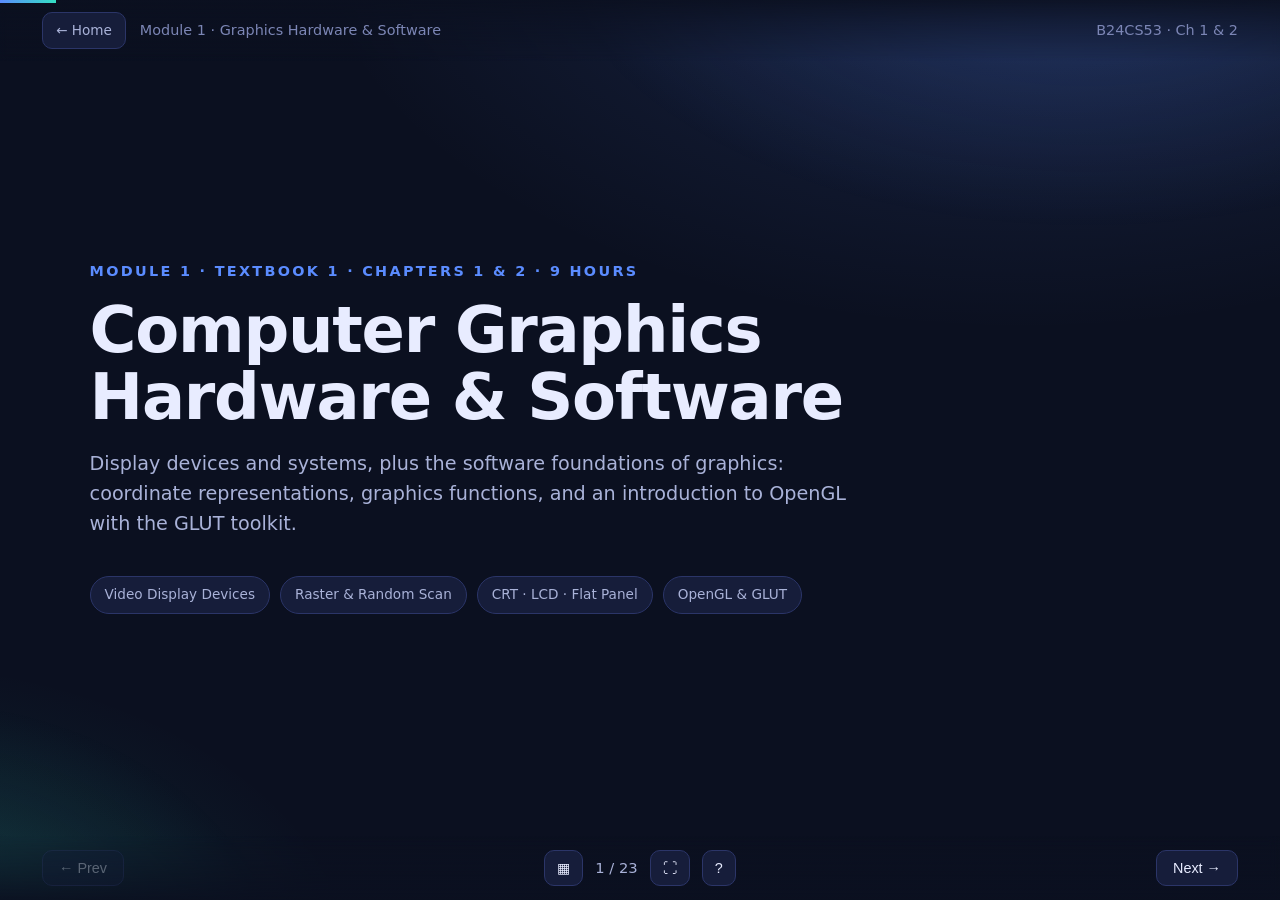
==== modules/module1.html @ 4f669a62 "B24CS53 Computer Graphics interactive slide deck (5 modules, demos, sources)" ====
<!DOCTYPE html>
<html lang="en">
<head>
  <meta charset="UTF-8" />
  <meta name="viewport" content="width=device-width, initial-scale=1.0" />
  <title>Module 1 · Graphics Hardware &amp; Software · B24CS53</title>
  <link rel="stylesheet" href="../css/style.css" />
</head>
<body>
  <div class="progress"></div>

  <div class="topbar">
    <div class="tb-left">
      <a class="home-link" href="../index.html">← Home</a>
      <span class="deck-name">Module 1 · Graphics Hardware &amp; Software</span>
    </div>
    <div class="tb-right">
      <span class="deck-name">B24CS53 · Ch 1 &amp; 2</span>
    </div>
  </div>

  <div class="deck" style="--deck-accent: var(--mod1)">

    <!-- 1: Title -->
    <section class="slide title-slide active" data-title="Title">
      <span class="kicker">Module 1 · Textbook 1 · Chapters 1 &amp; 2 · 9 Hours</span>
      <h1>Computer Graphics<br />Hardware &amp; Software</h1>
      <p class="lead">Display devices and systems, plus the software foundations of
        graphics: coordinate representations, graphics functions, and an introduction to
        OpenGL with the GLUT toolkit.</p>
      <div class="tags">
        <span class="tag">Video Display Devices</span>
        <span class="tag">Raster &amp; Random Scan</span>
        <span class="tag">CRT · LCD · Flat Panel</span>
        <span class="tag">OpenGL &amp; GLUT</span>
      </div>
    </section>

    <!-- 2: Roadmap -->
    <section class="slide" data-title="Module Roadmap">
      <h2>Module <span class="accent">Roadmap</span></h2>
      <p class="subhead">Two halves: the hardware that shows pixels, and the software that commands them</p>
      <div class="two-col">
        <div class="card">
          <h3>Part A · Graphics Hardware</h3>
          <ul>
            <li>Video display devices</li>
            <li>Raster scan systems</li>
            <li>Random scan (vector) displays</li>
            <li>Colour CRT monitors</li>
            <li>Flat panel displays and LCDs</li>
            <li>Graphics workstations and viewing systems</li>
          </ul>
        </div>
        <div class="card">
          <h3>Part B · Graphics Software</h3>
          <ul>
            <li>Coordinate representations</li>
            <li>Graphics functions</li>
            <li>Introduction to OpenGL</li>
            <li>Related libraries and GLUT</li>
            <li>A complete OpenGL program</li>
            <li>Error handling in OpenGL</li>
          </ul>
        </div>
      </div>
    </section>

    <!-- 3: What is CG -->
    <section class="slide" data-title="What is Computer Graphics?">
      <h2>What is <span class="accent">Computer Graphics?</span></h2>
      <p class="subhead">Creating, storing and manipulating pictures with a computer</p>
      <p>A picture on screen is a grid of tiny coloured squares called
        <b>pixels</b> (picture elements). The colour of every pixel is held in memory
        called the <b>frame buffer</b>, and the display hardware reads this memory many
        times per second to keep the image visible.</p>
      <div class="tiles">
        <div class="tile"><div class="ic">🎮</div><div class="tx"><h4>Interactive</h4><p>Games, VR and CAD, where the user changes the image in real time.</p></div></div>
        <div class="tile"><div class="ic">🎬</div><div class="tx"><h4>Passive</h4><p>Rendered films and pre-computed animation that the user only views.</p></div></div>
        <div class="tile"><div class="ic">🩻</div><div class="tx"><h4>Visualization</h4><p>Medical imaging, scientific and data visualization.</p></div></div>
        <div class="tile"><div class="ic">📐</div><div class="tx"><h4>Design</h4><p>CAD and CAM for engineering and architecture.</p></div></div>
      </div>
      <div class="figure">
        <svg viewBox="0 0 520 90" width="520" role="img" aria-label="Pixel grid forming an image">
          <g>
            <text x="0" y="16" class="s-dim" font-size="12">A picture is a grid of pixels:</text>
          </g>
          <g transform="translate(0,26)">
            <!-- pixel grid -->
            <g>
              <rect x="0" y="0" width="180" height="54" fill="none" class="s-border" stroke-width="1"/>
              <!-- draw some on pixels forming a diagonal -->
              <rect x="0"  y="36" width="18" height="18" class="s-fill-accent"/>
              <rect x="18" y="36" width="18" height="18" class="s-fill-accent"/>
              <rect x="36" y="18" width="18" height="18" class="s-fill-accent"/>
              <rect x="54" y="18" width="18" height="18" class="s-fill-accent"/>
              <rect x="72" y="0"  width="18" height="18" class="s-fill-accent"/>
              <rect x="90" y="0"  width="18" height="18" class="s-fill-accent"/>
            </g>
          </g>
          <text x="230" y="55" class="s-dim" font-size="13">Zoom out and the pixels blend into a smooth image.</text>
        </svg>
        <div class="cap">Resolution is the number of pixels; more pixels means a sharper picture.</div>
      </div>
    </section>

    <!-- 4: Video display devices -->
    <section class="slide" data-title="Video Display Devices">
      <h2>Video Display <span class="accent">Devices</span></h2>
      <p class="subhead">The monitor is the primary output device of a graphics system</p>
      <p>Most traditional monitors use the <b>Cathode Ray Tube (CRT)</b> design, while
        modern displays use flat panel technologies. In all of them the picture must be
        <b>refreshed</b> repeatedly because the glowing phosphor or the pixel state fades.</p>
      <div class="stats">
        <div class="stat"><div class="big">60 Hz+</div><div class="lab">Typical refresh rate to avoid flicker</div></div>
        <div class="stat"><div class="big">Persistence</div><div class="lab">How long phosphor keeps glowing</div></div>
        <div class="stat"><div class="big">Resolution</div><div class="lab">Number of addressable pixels</div></div>
        <div class="stat"><div class="big">Aspect ratio</div><div class="lab">Horizontal to vertical pixel ratio</div></div>
      </div>
      <div class="callout"><span class="lbl">Refresh rate</span>
        The number of times per second the whole picture is redrawn. If it is too low the
        image appears to flicker, so 60 Hz or higher is used.</div>
    </section>

    <!-- 5: CRT working -->
    <section class="slide" data-title="CRT Working">
      <h2>The <span class="accent">Cathode Ray Tube (CRT)</span></h2>
      <p class="subhead">A beam of electrons draws light on a phosphor coated screen</p>
      <div class="figure">
        <svg viewBox="0 0 640 200" width="640" role="img" aria-label="CRT internal structure">
          <!-- tube body -->
          <path d="M20 90 L20 110 L120 130 L120 70 Z" class="s-surface s-border" stroke-width="1.5"/>
          <rect x="118" y="55" width="360" height="90" rx="6" class="s-surface s-border" stroke-width="1.5"/>
          <!-- screen -->
          <path d="M478 45 Q520 100 478 155 L500 155 Q540 100 500 45 Z" class="s-fill-accent" opacity="0.85"/>
          <!-- electron gun -->
          <circle cx="55" cy="100" r="10" class="s-fill-accent"/>
          <text x="30" y="150" class="s-dim" font-size="12">Electron gun</text>
          <!-- deflection plates -->
          <rect x="180" y="60" width="40" height="8" class="s-fill-accent" opacity="0.6"/>
          <rect x="180" y="132" width="40" height="8" class="s-fill-accent" opacity="0.6"/>
          <text x="165" y="180" class="s-dim" font-size="12">Deflection</text>
          <!-- beam -->
          <line x1="65" y1="100" x2="480" y2="100" class="s-stroke-accent" stroke-width="2" stroke-dasharray="5 4"/>
          <text x="360" y="90" class="s-dim" font-size="12">Electron beam</text>
          <text x="505" y="185" class="s-dim" font-size="12">Phosphor screen glows</text>
        </svg>
        <div class="cap">Heated cathode emits electrons, which are focused, deflected and strike the phosphor.</div>
      </div>
      <div class="steps">
        <div class="step"><div class="sn">1</div><div class="sc">A <b>heated cathode</b> (the electron gun) emits a stream of electrons.</div></div>
        <div class="step"><div class="sn">2</div><div class="sc"><b>Focusing</b> systems squeeze the beam into a tiny spot.</div></div>
        <div class="step"><div class="sn">3</div><div class="sc"><b>Deflection</b> (magnetic or electric) aims the beam at any screen position.</div></div>
        <div class="step"><div class="sn">4</div><div class="sc">The beam hits the <b>phosphor</b>, which glows. The <b>control grid</b> voltage sets the brightness.</div></div>
      </div>
      <div class="figure">
        <span class="src-badge">Reference image</span>
        <img class="src-img" src="../images/crt-diagram.svg" alt="Labelled diagram of a cathode ray tube showing electron gun, deflection coils and phosphor screen" loading="lazy" />
        <div class="attrib">Cathode ray tube diagram. Source: Interiot / Theresa Knott,
          <a href="https://commons.wikimedia.org/wiki/File:Cathode_ray_tube_diagram-en.svg" target="_blank" rel="noopener">Wikimedia Commons</a>,
          <a href="https://creativecommons.org/licenses/by-sa/3.0/" target="_blank" rel="noopener">CC BY-SA 3.0</a>.</div>
      </div>
    </section>

    <!-- 6: Raster scan -->
    <section class="slide" data-title="Raster-Scan Systems">
      <h2>Raster Scan <span class="accent">Systems</span></h2>
      <p class="subhead">The most common technique: the screen is a matrix of pixels</p>
      <div class="two-col">
        <div>
          <p>The electron beam sweeps the screen <b>one horizontal row at a time</b>, from
            top to bottom. Each row is a <b>scan line</b>. The picture is stored in the
            <b>frame buffer</b>, where every pixel has a stored intensity or colour.</p>
          <ul>
            <li><b>Bitmap</b>: one bit per pixel, black and white.</li>
            <li><b>Pixmap</b>: multiple bits per pixel for colour.</li>
            <li><b>Horizontal retrace</b>: beam jumps back to the left after each line.</li>
            <li><b>Vertical retrace</b>: beam jumps to the top after each full frame.</li>
            <li><b>Interlacing</b>: refresh odd lines, then even lines, to reduce flicker.</li>
          </ul>
        </div>
        <div class="figure">
          <svg viewBox="0 0 240 170" width="240" role="img" aria-label="Raster scan pattern">
            <rect x="10" y="10" width="220" height="150" rx="6" class="s-surface s-border" stroke-width="1.5"/>
            <!-- scan lines -->
            <g class="s-stroke-accent" stroke-width="2">
              <line x1="20" y1="30" x2="220" y2="30"/>
              <line x1="20" y1="55" x2="220" y2="55"/>
              <line x1="20" y1="80" x2="220" y2="80"/>
              <line x1="20" y1="105" x2="220" y2="105"/>
              <line x1="20" y1="130" x2="220" y2="130"/>
            </g>
            <!-- retrace arrows -->
            <g stroke="#7c86b5" stroke-width="1" stroke-dasharray="3 3">
              <line x1="220" y1="30" x2="20" y2="55"/>
              <line x1="220" y1="55" x2="20" y2="80"/>
            </g>
            <text x="60" y="16" class="s-dim" font-size="11">Row by row, top to bottom</text>
          </svg>
          <div class="cap">Solid lines: beam drawing. Dotted: horizontal retrace.</div>
        </div>
      </div>
      <div class="callout good"><span class="lbl">Colour depth</span>
        Bits per pixel decide the number of colours: 8 bits gives 256 colours, 24 bits
        gives true colour (about 16.7 million).</div>
      <div class="demo">
        <div class="demo-head"><span class="dot-live"></span><span class="lbl">Live demo · anime.js</span></div>
        <div data-demo="raster-scan"></div>
        <div class="cap">Watch the electron beam sweep the pixel grid one row at a time, then retrace to the top.</div>
      </div>
    </section>

    <!-- 7: Random scan -->
    <section class="slide" data-title="Random-Scan Displays">
      <h2>Random Scan <span class="accent">(Vector) Displays</span></h2>
      <p class="subhead">The beam draws only the lines that make up the picture</p>
      <div class="two-col">
        <div>
          <p>Also called <b>vector, stroke writing</b> or <b>calligraphic</b> displays. The
            picture is stored as a set of line drawing commands in a <b>display list</b>
            (refresh display file), and the beam traces those lines directly.</p>
          <ul>
            <li>Refresh rate depends on the <b>number of lines</b> to draw.</li>
            <li>Produces very smooth, high quality <b>line drawings</b>.</li>
            <li>Cannot easily show shaded, filled or photographic images.</li>
          </ul>
        </div>
        <div class="figure">
          <svg viewBox="0 0 240 170" width="240" role="img" aria-label="Random scan drawing a star">
            <rect x="10" y="10" width="220" height="150" rx="6" class="s-surface s-border" stroke-width="1.5"/>
            <polygon points="120,30 140,90 205,90 152,125 172,150 120,115 68,150 88,125 35,90 100,90"
                     fill="none" class="s-stroke-accent" stroke-width="2.5" stroke-linejoin="round"/>
          </svg>
          <div class="cap">The beam follows the shape outline, not a pixel grid.</div>
        </div>
      </div>
    </section>

    <!-- 8: Raster vs Random comparison -->
    <section class="slide" data-title="Raster vs Random Scan">
      <h2>Raster vs <span class="accent">Random Scan</span></h2>
      <p class="subhead">Two very different ways to build a picture</p>
      <div class="vs-split">
        <div class="side">
          <h3>Raster Scan</h3>
          <ul>
            <li>Picture is a matrix of pixels</li>
            <li>Stored in a frame buffer</li>
            <li>Great for shaded, realistic scenes</li>
            <li>Lines can look jagged (staircase effect)</li>
            <li>Used in almost all modern displays</li>
          </ul>
        </div>
        <div class="vs-mid"><div class="vs-badge">VS</div></div>
        <div class="side">
          <h3>Random Scan</h3>
          <ul>
            <li>Picture is a set of line segments</li>
            <li>Stored in a display list</li>
            <li>Great for smooth line art</li>
            <li>Cannot show filled or photo images well</li>
            <li>Mostly obsolete today</li>
          </ul>
        </div>
      </div>
    </section>

    <!-- 9: Colour CRT -->
    <section class="slide" data-title="Colour CRT Monitors">
      <h2>Colour CRT <span class="accent">Monitors</span></h2>
      <p class="subhead">Producing colour by combining light from phosphors</p>
      <div class="two-col">
        <div class="card">
          <h3>Beam Penetration</h3>
          <ul>
            <li>Used with <b>random scan</b> monitors.</li>
            <li>Two phosphor layers: red and green.</li>
            <li>Beam speed and voltage decide how deep it penetrates.</li>
            <li>Only <b>four colours</b>: red, green, orange, yellow.</li>
          </ul>
        </div>
        <div class="card">
          <h3>Shadow Mask</h3>
          <ul>
            <li>Used with <b>raster scan</b>; produces millions of colours.</li>
            <li>Each pixel is a triad of <b>red, green and blue</b> phosphor dots.</li>
            <li>Three electron guns, one per colour.</li>
            <li>A perforated <b>shadow mask</b> ensures each beam hits only its own dot.</li>
          </ul>
        </div>
      </div>
      <div class="figure">
        <svg viewBox="0 0 320 90" width="320" role="img" aria-label="RGB phosphor triad">
          <circle cx="70" cy="45" r="26" fill="#ff5a5a"/>
          <circle cx="100" cy="45" r="26" fill="#4ade80" opacity="0.85"/>
          <circle cx="85" cy="20" r="26" fill="#5b8cff" opacity="0.85"/>
          <text x="150" y="42" class="s-text" font-size="14">Overlapping R, G, B light</text>
          <text x="150" y="62" class="s-dim" font-size="12">combines into any colour (RGB model).</text>
        </svg>
        <div class="cap">Full red plus green plus blue gives white; varying intensities give every colour.</div>
      </div>
      <div class="figure">
        <span class="src-badge">Real photo · 40x magnification</span>
        <img class="src-img" src="../images/shadow-mask.jpg" alt="Close-up photograph of a CRT shadow mask showing the red, green and blue phosphor dot matrix" loading="lazy" />
        <div class="attrib">Shadow mask of a 15 inch CRT under about 40x magnification, showing the RGB phosphor matrix.
          Source: Selcuk Oral (Drumex),
          <a href="https://commons.wikimedia.org/wiki/File:Shadow_mask_closeup_rgb_matrix.jpg" target="_blank" rel="noopener">Wikimedia Commons</a>,
          <a href="https://creativecommons.org/licenses/by-sa/3.0/" target="_blank" rel="noopener">CC BY-SA 3.0</a>.</div>
      </div>
    </section>

    <!-- 10: Flat panel -->
    <section class="slide" data-title="Flat-Panel Displays">
      <h2>Flat Panel <span class="accent">Displays</span></h2>
      <p class="subhead">Thinner, lighter and lower power than the CRT</p>
      <div class="two-col">
        <div class="card tint">
          <h3>Emissive</h3>
          <p>Convert electrical energy directly into light.</p>
          <div class="tiles" style="grid-template-columns:1fr">
            <div class="tile"><div class="ic">🟣</div><div class="tx"><h4>Plasma panels</h4><p>Gas discharge between glass plates.</p></div></div>
            <div class="tile"><div class="ic">✨</div><div class="tx"><h4>Electroluminescent</h4><p>Thin film that glows under voltage.</p></div></div>
            <div class="tile"><div class="ic">🔴</div><div class="tx"><h4>LED</h4><p>Light emitting diodes.</p></div></div>
          </div>
        </div>
        <div class="card tint">
          <h3>Non Emissive</h3>
          <p>Use optical effects to turn ambient light or a backlight into a picture.</p>
          <div class="tiles" style="grid-template-columns:1fr">
            <div class="tile"><div class="ic">💧</div><div class="tx"><h4>LCD</h4><p>Liquid Crystal Displays, the dominant non emissive type.</p></div></div>
          </div>
        </div>
      </div>
    </section>

    <!-- 11: LCD -->
    <section class="slide" data-title="Liquid-Crystal Displays">
      <h2>Liquid Crystal <span class="accent">Displays (LCD)</span></h2>
      <p class="subhead">Light is passed or blocked by twisting crystals</p>
      <div class="two-col">
        <div>
          <div class="figure">
            <svg viewBox="0 0 360 120" width="360" role="img" aria-label="LCD layers">
              <g font-size="11" text-anchor="middle">
                <rect x="10"  y="20" width="34" height="80" class="s-surface s-border" stroke-width="1"/><text x="27" y="112" class="s-dim">Back light</text>
                <rect x="54"  y="20" width="28" height="80" fill="#5b8cff" opacity="0.4"/><text x="68" y="112" class="s-dim">Polarizer</text>
                <rect x="92"  y="20" width="34" height="80" class="s-surface s-border" stroke-width="1"/><text x="109" y="112" class="s-dim">Glass</text>
                <rect x="136" y="20" width="44" height="80" fill="#34e0c4" opacity="0.4"/><text x="158" y="112" class="s-dim">Crystals</text>
                <rect x="190" y="20" width="34" height="80" class="s-surface s-border" stroke-width="1"/><text x="207" y="112" class="s-dim">Glass</text>
                <rect x="234" y="20" width="28" height="80" fill="#5b8cff" opacity="0.4"/><text x="248" y="112" class="s-dim">Polarizer</text>
                <line x1="272" y1="60" x2="340" y2="60" class="s-stroke-accent" stroke-width="2" marker-end="url(#a1)"/>
                <text x="315" y="52" class="s-dim">Light out</text>
              </g>
              <defs><marker id="a1" markerWidth="8" markerHeight="8" refX="6" refY="3" orient="auto"><path d="M0,0 L6,3 L0,6 Z" class="s-fill-accent"/></marker></defs>
            </svg>
            <div class="cap">Voltage twists the crystals to pass or block polarized light.</div>
          </div>
        </div>
        <div class="card">
          <h3>Passive vs Active matrix</h3>
          <ul>
            <li><b>Passive matrix</b>: a grid of conductors addresses pixels by row and column.</li>
            <li><b>Active matrix (TFT)</b>: a thin film transistor at every pixel gives sharper, faster images with better contrast.</li>
          </ul>
          <div class="callout"><span class="lbl">Non emissive</span>
            An LCD makes no light of its own, so it needs a backlight, today usually LEDs.</div>
        </div>
      </div>
      <div class="figure">
        <span class="src-badge">Reference image</span>
        <img class="src-img" src="../images/lcd-layers.svg" alt="Exploded diagram of the layers of a twisted nematic liquid crystal display" loading="lazy" style="max-height:40vh" />
        <div class="attrib">Layers of a reflective twisted nematic LCD: polarizers, glass with ITO electrodes, twisted crystals, reflector.
          Source: Ed g2s,
          <a href="https://commons.wikimedia.org/wiki/File:LCD_layers.svg" target="_blank" rel="noopener">Wikimedia Commons</a>,
          <a href="https://creativecommons.org/licenses/by-sa/3.0/" target="_blank" rel="noopener">CC BY-SA 3.0</a>.</div>
      </div>
      <div class="demo">
        <div class="demo-head"><span class="dot-live"></span><span class="lbl">Live demo · anime.js</span></div>
        <div data-demo="lcd"></div>
        <div class="cap">Applying voltage twists the crystals so they block the backlight and the pixels turn dark.</div>
      </div>
    </section>

    <!-- 12: Workstations & viewing -->
    <section class="slide" data-title="Workstations & Viewing Systems">
      <h2>Graphics Workstations and <span class="accent">Viewing Systems</span></h2>
      <p class="subhead">Complete systems for professional graphics work</p>
      <div class="tiles">
        <div class="tile"><div class="ic">🖥️</div><div class="tx"><h4>High resolution</h4><p>Large screens, often 2560 x 2048 or higher, sometimes multiple monitors.</p></div></div>
        <div class="tile"><div class="ic">⚡</div><div class="tx"><h4>Fast GPUs</h4><p>Powerful graphics processors for real time rendering.</p></div></div>
        <div class="tile"><div class="ic">👓</div><div class="tx"><h4>Stereoscopic</h4><p>Separate left and right eye views create a sense of depth.</p></div></div>
        <div class="tile"><div class="ic">🕶️</div><div class="tx"><h4>Virtual reality</h4><p>Head mounted displays with head tracking immerse the user in a scene.</p></div></div>
      </div>
      <div class="callout"><span class="lbl">Used in</span>
        CAD engineering, animation studios, scientific visualization, simulation and
        training environments.</div>
    </section>

    <!-- 13: Software Part B intro -->
    <section class="slide title-slide" data-title="Part B: Graphics Software">
      <span class="kicker">Part B · Chapter 2</span>
      <h1>Computer Graphics<br />Software</h1>
      <p class="lead">From coordinate systems and graphics functions to the OpenGL API,
        GLUT window management, a complete program, and error handling.</p>
    </section>

    <!-- 14: Software categories -->
    <section class="slide" data-title="Software Categories">
      <h2>Graphics Software <span class="accent">Categories</span></h2>
      <div class="two-col">
        <div class="card tint">
          <h3>General programming packages</h3>
          <p>A library of graphics functions callable from a language such as C, C++ or
            Java. They provide primitives, attributes, transformations, viewing and input.</p>
          <p class="pill">Example: OpenGL</p>
        </div>
        <div class="card tint">
          <h3>Special purpose applications</h3>
          <p>Ready made packages designed for non programmers to create pictures or models
            in a specific domain.</p>
          <p class="pill">Examples: CAD, paint and draw apps, medical imaging</p>
        </div>
      </div>
      <div class="callout"><span class="lbl">Standards make software portable</span>
        Older standards were GKS and PHIGS. Today <b>OpenGL</b> is the cross platform
        standard that runs the same code on many systems.</div>
    </section>

    <!-- 15: Coordinate representations -->
    <section class="slide" data-title="Coordinate Representations">
      <h2>Coordinate <span class="accent">Representations</span></h2>
      <p class="subhead">A scene passes through several coordinate systems before it reaches the screen</p>
      <div class="figure">
        <svg viewBox="0 0 640 90" width="640" role="img" aria-label="Coordinate pipeline">
          <g font-size="12" text-anchor="middle">
            <rect x="10"  y="25" width="120" height="40" rx="8" class="s-surface s-border" stroke-width="1.5"/><text x="70" y="50" class="s-text">Modelling</text>
            <rect x="170" y="25" width="120" height="40" rx="8" class="s-surface s-border" stroke-width="1.5"/><text x="230" y="50" class="s-text">World</text>
            <rect x="330" y="25" width="150" height="40" rx="8" class="s-surface s-border" stroke-width="1.5"/><text x="405" y="50" class="s-text">Viewing / Normalized</text>
            <rect x="520" y="25" width="110" height="40" rx="8" class="s-fill-accent"/><text x="575" y="50" fill="#08122b" font-weight="700">Device</text>
          </g>
          <g class="s-stroke-accent" stroke-width="2" marker-end="url(#ar)">
            <line x1="130" y1="45" x2="168" y2="45"/>
            <line x1="290" y1="45" x2="328" y2="45"/>
            <line x1="480" y1="45" x2="518" y2="45"/>
          </g>
          <defs><marker id="ar" markerWidth="9" markerHeight="9" refX="7" refY="3" orient="auto"><path d="M0,0 L7,3 L0,6 Z" class="s-fill-accent"/></marker></defs>
        </svg>
        <div class="cap">Objects move from their own local space to the pixels on screen.</div>
      </div>
      <ul>
        <li><b>Modelling (local) coordinates</b>: each object is defined in its own frame.</li>
        <li><b>World coordinates</b>: all objects are placed in one common scene.</li>
        <li><b>Normalized coordinates</b>: mapped to a standard 0 to 1 range for portability.</li>
        <li><b>Device (screen) coordinates</b>: final integer pixel positions on the display.</li>
      </ul>
    </section>

    <!-- 16: Graphics functions -->
    <section class="slide" data-title="Graphics Functions">
      <h2>Graphics <span class="accent">Functions</span></h2>
      <p class="subhead">A general package groups its functions into these categories</p>
      <div class="tiles">
        <div class="tile"><div class="ic">📍</div><div class="tx"><h4>Primitives</h4><p>Points, lines, polygons and text, the basic building blocks.</p></div></div>
        <div class="tile"><div class="ic">🎨</div><div class="tx"><h4>Attributes</h4><p>Colour, line style, fill pattern and text font.</p></div></div>
        <div class="tile"><div class="ic">🔄</div><div class="tx"><h4>Transformations</h4><p>Translate, rotate and scale objects.</p></div></div>
        <div class="tile"><div class="ic">🔭</div><div class="tx"><h4>Viewing</h4><p>Choose what part of the scene is shown and where.</p></div></div>
        <div class="tile"><div class="ic">🖱️</div><div class="tx"><h4>Input</h4><p>Handle mouse, keyboard and other devices.</p></div></div>
        <div class="tile"><div class="ic">⚙️</div><div class="tx"><h4>Control</h4><p>Initialize, manage errors and talk to the system.</p></div></div>
      </div>
    </section>

    <!-- 17: OpenGL intro -->
    <section class="slide" data-title="Introduction to OpenGL">
      <h2>Introduction to <span class="accent">OpenGL</span></h2>
      <p class="subhead">A cross platform, hardware independent graphics API</p>
      <div class="two-col">
        <div>
          <ul>
            <li><b>OpenGL</b> means Open Graphics Library, a device independent API.</li>
            <li>Provides a few hundred functions for 2D and 3D graphics.</li>
            <li>Works as a <b>state machine</b>: you set states such as colour, then draw.</li>
            <li>Functions begin with <code class="inline">gl</code>; constants begin with <code class="inline">GL_</code>.</li>
          </ul>
        </div>
        <div class="card">
          <h3>Naming convention</h3>
          <p>A suffix tells you the <b>argument count</b> and <b>data type</b>.</p>
          <pre><code><span class="tok-fn">glColor3f</span>(...)   <span class="tok-com">// 3 args, float</span>
<span class="tok-fn">glVertex2i</span>(...)  <span class="tok-com">// 2 args, integer</span>
<span class="tok-fn">glVertex3fv</span>(...) <span class="tok-com">// 3 float, vector</span></code></pre>
          <p>Types: <code class="inline">i</code> integer, <code class="inline">f</code>
            float, <code class="inline">d</code> double, <code class="inline">v</code> array.</p>
        </div>
      </div>
    </section>

    <!-- 18: Related libraries -->
    <section class="slide" data-title="Related Libraries">
      <h2>Related <span class="accent">Libraries</span></h2>
      <p class="subhead">OpenGL is usually paired with helper libraries</p>
      <table class="tbl">
        <tr><th>Library</th><th>Prefix</th><th>Purpose</th></tr>
        <tr><td>OpenGL core (GL)</td><td><code class="inline">gl</code></td><td>Core drawing and state functions</td></tr>
        <tr><td>OpenGL Utility (GLU)</td><td><code class="inline">glu</code></td><td>Higher level routines: quadrics, curves, viewing setup</td></tr>
        <tr><td>OpenGL Utility Toolkit (GLUT)</td><td><code class="inline">glut</code></td><td>Windowing, menus and input, platform independent</td></tr>
        <tr><td>System glue (GLX, WGL)</td><td>varies</td><td>Connect OpenGL to the operating system window</td></tr>
      </table>
      <div class="callout"><span class="lbl">Why GLUT?</span>
        Core OpenGL knows nothing about windows or input. GLUT creates the display window,
        reads the mouse and keyboard, and runs the event loop in a portable way.</div>
    </section>

    <!-- 19: GLUT window management -->
    <section class="slide" data-title="GLUT Window Management">
      <h2>Display Window Management with <span class="accent">GLUT</span></h2>
      <p class="subhead">The standard sequence to open a window and begin drawing</p>
      <pre><code><span class="tok-fn">glutInit</span>(&amp;argc, argv);                    <span class="tok-com">// initialize GLUT</span>
<span class="tok-fn">glutInitDisplayMode</span>(GLUT_SINGLE | GLUT_RGB); <span class="tok-com">// buffer and colour mode</span>
<span class="tok-fn">glutInitWindowPosition</span>(<span class="tok-num">50</span>, <span class="tok-num">100</span>);         <span class="tok-com">// top left corner</span>
<span class="tok-fn">glutInitWindowSize</span>(<span class="tok-num">400</span>, <span class="tok-num">300</span>);            <span class="tok-com">// width, height</span>
<span class="tok-fn">glutCreateWindow</span>(<span class="tok-str">"My First OpenGL Program"</span>);    <span class="tok-com">// title bar text</span></code></pre>
      <ul>
        <li><code class="inline">GLUT_SINGLE</code> uses one frame buffer;
          <code class="inline">GLUT_DOUBLE</code> uses double buffering for smooth animation.</li>
        <li><code class="inline">GLUT_RGB</code> selects RGB colour mode.</li>
        <li><code class="inline">glutDisplayFunc(fn)</code> registers the callback that draws the scene.</li>
        <li><code class="inline">glutMainLoop()</code> starts the event loop and does not return.</li>
      </ul>
    </section>

    <!-- 20: Complete program -->
    <section class="slide" data-title="A Complete OpenGL Program">
      <h2>A Complete <span class="accent">OpenGL Program</span></h2>
      <p class="subhead">Draw a line segment, the classic first program</p>
      <pre><code><span class="tok-key">#include</span> &lt;GL/glut.h&gt;

<span class="tok-key">void</span> <span class="tok-fn">init</span>(<span class="tok-key">void</span>) {
    <span class="tok-fn">glClearColor</span>(<span class="tok-num">1.0</span>, <span class="tok-num">1.0</span>, <span class="tok-num">1.0</span>, <span class="tok-num">0.0</span>);   <span class="tok-com">// white background</span>
    <span class="tok-fn">glMatrixMode</span>(GL_PROJECTION);
    <span class="tok-fn">gluOrtho2D</span>(<span class="tok-num">0.0</span>, <span class="tok-num">200.0</span>, <span class="tok-num">0.0</span>, <span class="tok-num">150.0</span>); <span class="tok-com">// 2D world window</span>
}

<span class="tok-key">void</span> <span class="tok-fn">lineSegment</span>(<span class="tok-key">void</span>) {
    <span class="tok-fn">glClear</span>(GL_COLOR_BUFFER_BIT);            <span class="tok-com">// clear the window</span>
    <span class="tok-fn">glColor3f</span>(<span class="tok-num">0.0</span>, <span class="tok-num">0.0</span>, <span class="tok-num">1.0</span>);            <span class="tok-com">// blue</span>
    <span class="tok-fn">glBegin</span>(GL_LINES);
        <span class="tok-fn">glVertex2i</span>(<span class="tok-num">180</span>, <span class="tok-num">15</span>);
        <span class="tok-fn">glVertex2i</span>(<span class="tok-num">10</span>, <span class="tok-num">145</span>);
    <span class="tok-fn">glEnd</span>();
    <span class="tok-fn">glFlush</span>();                              <span class="tok-com">// send to display</span>
}

<span class="tok-key">int</span> <span class="tok-fn">main</span>(<span class="tok-key">int</span> argc, <span class="tok-key">char</span>** argv) {
    <span class="tok-fn">glutInit</span>(&amp;argc, argv);
    <span class="tok-fn">glutInitDisplayMode</span>(GLUT_SINGLE | GLUT_RGB);
    <span class="tok-fn">glutInitWindowPosition</span>(<span class="tok-num">50</span>, <span class="tok-num">100</span>);
    <span class="tok-fn">glutInitWindowSize</span>(<span class="tok-num">400</span>, <span class="tok-num">300</span>);
    <span class="tok-fn">glutCreateWindow</span>(<span class="tok-str">"Line Segment"</span>);
    <span class="tok-fn">init</span>();
    <span class="tok-fn">glutDisplayFunc</span>(lineSegment);
    <span class="tok-fn">glutMainLoop</span>();
    <span class="tok-key">return</span> <span class="tok-num">0</span>;
}</code></pre>
    </section>

    <!-- 21: Error handling -->
    <section class="slide" data-title="Error Handling in OpenGL">
      <h2>Error Handling in <span class="accent">OpenGL</span></h2>
      <p class="subhead">OpenGL records errors in a flag you can query at any time</p>
      <div class="two-col">
        <div>
          <p>When a function is called with invalid arguments or in an invalid state, an
            <b>error flag</b> is set. You read it with <code class="inline">glGetError()</code>
            and turn the code into text with <code class="inline">gluErrorString()</code>.</p>
          <pre><code>GLenum code = <span class="tok-fn">glGetError</span>();
<span class="tok-key">if</span> (code != GL_NO_ERROR)
    printf(<span class="tok-str">"%s"</span>, <span class="tok-fn">gluErrorString</span>(code));</code></pre>
        </div>
        <div class="card">
          <h3>Common error codes</h3>
          <table class="tbl">
            <tr><th>Code</th><th>Meaning</th></tr>
            <tr><td>GL_NO_ERROR</td><td>No error</td></tr>
            <tr><td>GL_INVALID_ENUM</td><td>Bad enum argument</td></tr>
            <tr><td>GL_INVALID_VALUE</td><td>Numeric argument out of range</td></tr>
            <tr><td>GL_INVALID_OPERATION</td><td>Operation not allowed in this state</td></tr>
            <tr><td>GL_OUT_OF_MEMORY</td><td>Not enough memory</td></tr>
          </table>
        </div>
      </div>
    </section>

    <!-- 22: Summary -->
    <section class="slide" data-title="Summary">
      <h2>Module 1 <span class="accent">Summary</span></h2>
      <div class="two-col">
        <div class="card">
          <h3>Hardware</h3>
          <ul>
            <li>CRT: electron beam plus phosphor, needs refresh.</li>
            <li>Raster uses a pixel matrix and frame buffer; random uses a line list.</li>
            <li>Colour CRT: beam penetration and shadow mask (RGB).</li>
            <li>Flat panels: emissive (plasma, LED) and non emissive (LCD).</li>
          </ul>
        </div>
        <div class="card">
          <h3>Software</h3>
          <ul>
            <li>Coordinate pipeline: modelling to world to device.</li>
            <li>Function groups: primitives, attributes, transforms, viewing, input.</li>
            <li>OpenGL plus GLU plus GLUT, using a state machine model.</li>
            <li>Complete program structure and <code class="inline">glGetError</code>.</li>
          </ul>
        </div>
      </div>
      <div class="callout good"><span class="lbl">Next up</span>
        Module 2, Graphics Output Primitives and their Attributes, Chapters 3 and 4.</div>
    </section>

    <!-- Sources -->
    <section class="slide" data-title="Sources & References">
      <h2>Sources &amp; <span class="accent">References</span></h2>
      <p class="subhead">Textbook chapters, official documentation and image credits for this module</p>
      <div class="two-col">
        <div class="card">
          <h3>Primary reading</h3>
          <ul>
            <li>Hearn, Baker &amp; Carithers, <b>Computer Graphics with OpenGL</b>, 4th ed., Pearson, 2014, <b>Chapter 1</b> (A Survey of Computer Graphics) and <b>Chapter 2</b> (Overview of Graphics Systems).</li>
            <li>Official API docs:
              <a href="https://registry.khronos.org/OpenGL/" target="_blank" rel="noopener">Khronos OpenGL Registry</a>,
              <a href="https://www.opengl.org/sdk/docs/" target="_blank" rel="noopener">OpenGL / GLU reference pages</a>.</li>
          </ul>
        </div>
        <div class="card">
          <h3>Image credits</h3>
          <ul>
            <li>CRT diagram: Interiot / Theresa Knott,
              <a href="https://commons.wikimedia.org/wiki/File:Cathode_ray_tube_diagram-en.svg" target="_blank" rel="noopener">Wikimedia Commons</a>, CC BY-SA 3.0.</li>
            <li>Shadow mask close-up: Selcuk Oral (Drumex),
              <a href="https://commons.wikimedia.org/wiki/File:Shadow_mask_closeup_rgb_matrix.jpg" target="_blank" rel="noopener">Wikimedia Commons</a>, CC BY-SA 3.0.</li>
            <li>LCD layers: Ed g2s,
              <a href="https://commons.wikimedia.org/wiki/File:LCD_layers.svg" target="_blank" rel="noopener">Wikimedia Commons</a>, CC BY-SA 3.0.</li>
          </ul>
        </div>
      </div>
      <div class="callout"><span class="lbl">Lecturer</span> Mr. Bharath · B24CS53 Computer Graphics.</div>
    </section>

  </div>

  <div class="overview">
    <button class="ov-close" data-ov-close>✕ Close</button>
    <h3>Module 1 · Slide Overview</h3>
    <div class="ov-grid"></div>
  </div>

  <div class="controls">
    <button class="btn" data-prev>← Prev</button>
    <div class="center">
      <button class="btn mini" data-overview title="Overview (O)">▦</button>
      <span class="counter" data-counter>1 / 1</span>
      <button class="btn mini" data-fullscreen title="Fullscreen (F)">⛶</button>
      <button class="btn mini" data-help title="Keyboard help (H)">?</button>
    </div>
    <button class="btn" data-next>Next →</button>
  </div>

  <div class="help-overlay" aria-hidden="true">
    <div class="help-card">
      <h3>Keyboard &amp; Controls</h3>
      <div class="help-row"><span>Next slide</span><span><span class="kbd">→</span> <span class="kbd">Space</span></span></div>
      <div class="help-row"><span>Previous slide</span><span><span class="kbd">←</span></span></div>
      <div class="help-row"><span>First / last slide</span><span><span class="kbd">Home</span> <span class="kbd">End</span></span></div>
      <div class="help-row"><span>Jump to slide N</span><span><span class="kbd">1</span> … <span class="kbd">9</span></span></div>
      <div class="help-row"><span>Slide overview</span><span><span class="kbd">O</span></span></div>
      <div class="help-row"><span>Fullscreen</span><span><span class="kbd">F</span></span></div>
      <div class="help-row"><span>Print / save as PDF</span><span><span class="kbd">P</span></span></div>
      <div class="help-row"><span>This help</span><span><span class="kbd">H</span> <span class="kbd">?</span></span></div>
      <button class="btn help-close" data-help-close>Close</button>
    </div>
  </div>

  <script src="../js/deck.js"></script>
  <script src="../js/visuals.js"></script>
  <script src="../js/spotlight.js"></script>
</body>
</html>
---- css/style.css ----
/* ============================================================
   B24CS53 Computer Graphics : Slide Deck Theme
   Shared styles for home page + all module decks
   ============================================================ */

:root {
  --bg:            #0b1020;
  --bg-2:          #10162e;
  --surface:       #161d3a;
  --surface-2:     #1d2749;
  --border:        #2b3568;
  --text:          #e8ecff;
  --text-dim:      #a9b2d8;
  --muted:         #7c86b5;
  --primary:       #5b8cff;
  --primary-2:     #7aa2ff;
  --accent:        #34e0c4;
  --accent-2:      #ffcf5c;
  --danger:        #ff6b8a;
  --code-bg:       #0d1226;
  --shadow:        0 20px 60px rgba(0,0,0,.45);
  --radius:        18px;
  --maxw:          1180px;
  --mod1: #5b8cff;
  --mod2: #34e0c4;
  --mod3: #ffcf5c;
  --mod4: #ff8f6b;
  --mod5: #c98cff;
}

* { box-sizing: border-box; margin: 0; padding: 0; }

html, body {
  height: 100%;
}

body {
  font-family: "Segoe UI", system-ui, -apple-system, Roboto, Helvetica, Arial, sans-serif;
  background:
    radial-gradient(1200px 700px at 80% -10%, rgba(91,140,255,.18), transparent 60%),
    radial-gradient(900px 600px at -10% 110%, rgba(52,224,196,.14), transparent 55%),
    var(--bg);
  color: var(--text);
  line-height: 1.55;
  -webkit-font-smoothing: antialiased;
}

a { color: var(--primary-2); text-decoration: none; }
a:hover { text-decoration: underline; }

code, pre, .mono { font-family: "JetBrains Mono", "Fira Code", Consolas, "Courier New", monospace; }

/* ---------------------------------------------------------- */
/* HOME PAGE                                                   */
/* ---------------------------------------------------------- */
.wrap { max-width: var(--maxw); margin: 0 auto; padding: 0 22px; }

.home-hero {
  padding: 70px 0 40px;
  text-align: center;
}
.badge {
  display: inline-block;
  font-size: .8rem;
  letter-spacing: .12em;
  text-transform: uppercase;
  color: var(--accent);
  background: rgba(52,224,196,.1);
  border: 1px solid rgba(52,224,196,.35);
  padding: 6px 14px;
  border-radius: 999px;
  margin-bottom: 18px;
}
.home-hero h1 {
  font-size: clamp(2rem, 5vw, 3.4rem);
  line-height: 1.1;
  letter-spacing: -.02em;
  background: linear-gradient(120deg, #fff, var(--primary-2) 60%, var(--accent));
  -webkit-background-clip: text;
  background-clip: text;
  color: transparent;
}
.home-hero p.sub {
  color: var(--text-dim);
  max-width: 720px;
  margin: 16px auto 0;
  font-size: 1.08rem;
}
.meta-row {
  display: flex; flex-wrap: wrap; gap: 12px; justify-content: center;
  margin-top: 26px;
}
.meta-chip {
  background: var(--surface);
  border: 1px solid var(--border);
  border-radius: 12px;
  padding: 8px 16px;
  font-size: .9rem;
  color: var(--text-dim);
}
.meta-chip b { color: var(--text); }

.download-row { display:flex; flex-wrap:wrap; gap:14px; justify-content:center; margin-top:22px; }
.dl-btn {
  display:inline-flex; align-items:center; gap:12px; text-align:left;
  background: linear-gradient(180deg, var(--surface), var(--bg-2));
  border:1px solid var(--border); border-radius:14px; padding:12px 18px;
  color: var(--text); transition: transform .18s ease, border-color .18s ease, box-shadow .18s ease;
}
.dl-btn:hover { transform: translateY(-3px); border-color: var(--primary); box-shadow: 0 14px 34px rgba(0,0,0,.4); text-decoration:none; }
.dl-btn .dl-ic { font-size:1.6rem; }
.dl-btn .dl-tx { display:flex; flex-direction:column; }
.dl-btn .dl-tx b { color: var(--text); font-size:.98rem; }
.dl-btn .dl-tx small { color: var(--muted); font-size:.8rem; }

.section-title {
  font-size: 1.5rem;
  margin: 48px 0 20px;
  display: flex; align-items: center; gap: 12px;
}
.section-title::before {
  content: ""; width: 6px; height: 26px; border-radius: 4px;
  background: linear-gradient(var(--primary), var(--accent));
}

.module-grid {
  display: grid;
  grid-template-columns: repeat(auto-fill, minmax(320px, 1fr));
  gap: 20px;
}
.module-card {
  position: relative;
  display: block;
  background: linear-gradient(180deg, var(--surface), var(--bg-2));
  border: 1px solid var(--border);
  border-radius: var(--radius);
  padding: 24px 22px 22px;
  overflow: hidden;
  transition: transform .2s ease, border-color .2s ease, box-shadow .2s ease;
  color: inherit;
}
.module-card:hover {
  transform: translateY(-4px);
  border-color: var(--mc, var(--primary));
  box-shadow: 0 16px 40px rgba(0,0,0,.4);
  text-decoration: none;
}
.module-card .m-top { display:flex; align-items:center; gap:14px; }
.module-card .m-num {
  flex: 0 0 auto;
  width: 52px; height: 52px; border-radius: 14px;
  display: grid; place-items: center;
  font-weight: 700; font-size: 1.35rem;
  color: #08122b;
  background: var(--mc, var(--primary));
}
.module-card h3 { font-size: 1.18rem; line-height: 1.25; }
.module-card .m-sub { color: var(--muted); font-size: .82rem; margin-top: 2px; }
.module-card .m-desc { color: var(--text-dim); font-size: .94rem; margin-top: 14px; }
.module-card .m-foot {
  margin-top: 16px; display:flex; justify-content: space-between; align-items:center;
  font-size: .82rem; color: var(--muted);
}
.module-card .m-go { color: var(--mc, var(--primary)); font-weight: 600; }
.module-card::after {
  content:""; position:absolute; inset: -40% -40% auto auto;
  width: 200px; height: 200px; border-radius: 50%;
  background: radial-gradient(circle, var(--mc, var(--primary)), transparent 70%);
  opacity: .12; pointer-events:none;
}

.info-grid {
  display:grid; grid-template-columns: repeat(auto-fit, minmax(260px,1fr)); gap:18px;
}
.info-card {
  background: var(--surface); border:1px solid var(--border);
  border-radius: 14px; padding: 20px;
}
.info-card h4 { color: var(--accent); margin-bottom: 10px; font-size: 1rem; }
.info-card ul { list-style: none; }
.info-card li { padding: 5px 0; color: var(--text-dim); font-size: .92rem; position: relative; padding-left: 18px; }
.info-card li::before { content:"▸"; position:absolute; left:0; color: var(--primary); }

.home-footer {
  margin: 60px 0 40px; padding-top: 24px;
  border-top: 1px solid var(--border);
  color: var(--muted); font-size: .86rem; text-align:center;
}

/* ---------------------------------------------------------- */
/* SLIDE DECK                                                  */
/* ---------------------------------------------------------- */
.deck { height: 100vh; overflow: hidden; }

.slide {
  position: absolute; inset: 0;
  display: none;
  flex-direction: column;
  padding: 64px clamp(28px, 7vw, 110px) 90px;
  opacity: 0;
  transform: translateY(14px);
  transition: opacity .35s ease, transform .35s ease;
  overflow-y: auto;
}
.slide.active { display: flex; opacity: 1; transform: none; }

/* Title slide */
.slide.title-slide { justify-content: center; align-items: flex-start; text-align: left; }
.slide.title-slide .kicker {
  color: var(--deck-accent, var(--primary));
  letter-spacing: .16em; text-transform: uppercase; font-size: .9rem; font-weight: 600;
}
.slide.title-slide h1 {
  font-size: clamp(2.2rem, 6vw, 4rem); line-height: 1.05; margin: 14px 0 18px;
  letter-spacing: -.02em;
}
.slide.title-slide .lead { color: var(--text-dim); font-size: 1.2rem; max-width: 800px; }
.slide.title-slide .tags { margin-top: 26px; display:flex; flex-wrap:wrap; gap:10px; }
.slide.title-slide .tag {
  border:1px solid var(--border); background: var(--surface);
  padding:7px 14px; border-radius:999px; font-size:.85rem; color: var(--text-dim);
}

.slide h2 {
  font-size: clamp(1.5rem, 3.4vw, 2.15rem);
  line-height: 1.15; margin-bottom: 6px;
  letter-spacing: -.01em;
}
.slide h2 .accent { color: var(--deck-accent, var(--primary)); }
.slide .subhead { color: var(--muted); font-size: .95rem; margin-bottom: 22px; }
.slide h3 { font-size: 1.15rem; margin: 18px 0 8px; color: var(--deck-accent, var(--primary-2)); }

.slide p { color: var(--text-dim); margin-bottom: 12px; max-width: 60rem; }
.slide ul, .slide ol { margin: 6px 0 12px 4px; }
.slide li { list-style: none; position: relative; padding: 6px 0 6px 26px; color: var(--text-dim); max-width: 58rem; }
.slide ul > li::before {
  content: ""; position: absolute; left: 4px; top: 15px;
  width: 8px; height: 8px; border-radius: 3px;
  background: var(--deck-accent, var(--primary));
}
.slide ol { counter-reset: li; }
.slide ol > li { counter-increment: li; }
.slide ol > li::before {
  content: counter(li); position:absolute; left:0; top:6px;
  width:20px; height:20px; border-radius:6px; font-size:.72rem; font-weight:700;
  display:grid; place-items:center; color:#08122b; background: var(--deck-accent, var(--primary));
}
.slide li b, .slide p b { color: var(--text); }

.slide .two-col { display:grid; grid-template-columns: 1fr 1fr; gap: 28px; }
.slide .three-col { display:grid; grid-template-columns: repeat(3,1fr); gap: 18px; }

.card {
  background: var(--surface); border:1px solid var(--border);
  border-radius: 14px; padding: 18px 18px;
}
.card h3 { margin-top: 0; }
.card.tint { background: linear-gradient(180deg, var(--surface-2), var(--surface)); }

.callout {
  border-left: 4px solid var(--deck-accent, var(--primary));
  background: rgba(91,140,255,.08);
  border-radius: 8px; padding: 12px 16px; margin: 14px 0;
}
.callout.warn { border-left-color: var(--accent-2); background: rgba(255,207,92,.08); }
.callout.good { border-left-color: var(--accent); background: rgba(52,224,196,.08); }
.callout .lbl { font-weight:700; color: var(--text); display:block; margin-bottom:2px; font-size:.85rem; letter-spacing:.04em; text-transform:uppercase; }

pre {
  background: var(--code-bg); border:1px solid var(--border);
  border-radius: 12px; padding: 16px 18px; overflow-x: auto;
  font-size: .86rem; line-height: 1.5; margin: 12px 0;
}
pre code { color: #cfe0ff; }
.tok-key { color: #7aa2ff; }
.tok-fn  { color: #34e0c4; }
.tok-num { color: #ffcf5c; }
.tok-str { color: #ff9db0; }
.tok-com { color: #6b76a8; font-style: italic; }
code.inline {
  background: var(--code-bg); border:1px solid var(--border);
  padding: 2px 7px; border-radius: 6px; font-size: .86em; color: #cfe0ff;
}

table.tbl { width:100%; border-collapse: collapse; margin: 12px 0; font-size:.9rem; }
table.tbl th, table.tbl td { text-align:left; padding: 10px 12px; border-bottom:1px solid var(--border); }
table.tbl th { color: var(--text); background: var(--surface); }
table.tbl td { color: var(--text-dim); }
table.tbl tr:hover td { background: rgba(91,140,255,.05); }

.pill { display:inline-block; padding:3px 10px; border-radius:999px; font-size:.75rem; border:1px solid var(--border); color:var(--text-dim); }

.diagram { display:flex; align-items:center; justify-content:center; gap:14px; flex-wrap:wrap; margin:16px 0; }
.dbox { background: var(--surface); border:1px solid var(--border); border-radius:10px; padding:12px 16px; font-size:.88rem; text-align:center; color:var(--text); }
.darrow { color: var(--deck-accent, var(--primary)); font-size:1.4rem; }

/* Top bar */
.topbar {
  position: fixed; top:0; left:0; right:0; z-index: 30;
  display:flex; align-items:center; justify-content: space-between;
  padding: 12px clamp(18px, 4vw, 42px);
  background: linear-gradient(180deg, rgba(11,16,32,.9), rgba(11,16,32,0));
  pointer-events: none;
}
.topbar .tb-left, .topbar .tb-right { display:flex; align-items:center; gap:14px; pointer-events:auto; }
.topbar .home-link {
  display:inline-flex; align-items:center; gap:7px;
  background: var(--surface); border:1px solid var(--border);
  padding:7px 13px; border-radius:10px; font-size:.85rem; color:var(--text-dim);
}
.topbar .home-link:hover { border-color: var(--deck-accent); text-decoration:none; color:var(--text); }
.topbar .deck-name { font-size:.9rem; color:var(--muted); }

.progress {
  position: fixed; top:0; left:0; height:3px; z-index:40;
  background: linear-gradient(90deg, var(--deck-accent, var(--primary)), var(--accent));
  width: 0; transition: width .3s ease;
}

/* Bottom controls */
.controls {
  position: fixed; bottom:0; left:0; right:0; z-index:30;
  display:flex; align-items:center; justify-content: space-between;
  padding: 14px clamp(18px, 4vw, 42px);
  background: linear-gradient(0deg, rgba(11,16,32,.92), rgba(11,16,32,0));
}
.controls .btn {
  pointer-events:auto;
  display:inline-flex; align-items:center; gap:8px;
  background: var(--surface); border:1px solid var(--border); color:var(--text);
  padding: 9px 16px; border-radius:10px; cursor:pointer; font-size:.9rem;
  transition: border-color .15s, background .15s;
}
.controls .btn:hover:not(:disabled) { border-color: var(--deck-accent); background: var(--surface-2); }
.controls .btn:disabled { opacity:.35; cursor:not-allowed; }
.controls .counter { font-size:.92rem; color:var(--text-dim); font-variant-numeric: tabular-nums; }
.controls .center { display:flex; align-items:center; gap:12px; }
.controls .mini { padding:9px 12px; }

/* Overview grid */
.overview {
  position: fixed; inset:0; z-index:50; display:none;
  background: rgba(6,9,20,.96); padding: 70px clamp(20px,5vw,60px) 40px; overflow-y:auto;
}
.overview.open { display:block; }
.overview h3 { margin-bottom: 18px; color: var(--text); }
.ov-grid { display:grid; grid-template-columns: repeat(auto-fill, minmax(220px,1fr)); gap:14px; }
.ov-item {
  background: var(--surface); border:1px solid var(--border); border-radius:10px;
  padding:14px; cursor:pointer; transition: border-color .15s, transform .15s;
  min-height: 96px; display:flex; flex-direction:column; gap:6px;
}
.ov-item:hover { border-color: var(--deck-accent); transform: translateY(-2px); }
.ov-item .ov-n { font-size:.72rem; color: var(--deck-accent); font-weight:700; }
.ov-item .ov-t { font-size:.9rem; color:var(--text); line-height:1.25; }
.ov-close {
  position: fixed; top:16px; right:20px; z-index:51;
  background: var(--surface); border:1px solid var(--border); color:var(--text);
  padding:8px 14px; border-radius:10px; cursor:pointer;
}

.kbd { display:inline-block; padding:1px 7px; border:1px solid var(--border); border-bottom-width:2px; border-radius:5px; background:var(--surface); font-size:.78rem; color:var(--text-dim); }

@media (max-width: 760px) {
  .slide { padding: 60px 20px 88px; }
  .slide .two-col, .slide .three-col { grid-template-columns: 1fr; }
  .topbar .deck-name { display:none; }
  .vs-split { grid-template-columns: 1fr; }
}

/* ---------------------------------------------------------- */
/* VISUAL COMPONENTS (diagrams, figures, icon tiles)          */
/* ---------------------------------------------------------- */
.figure {
  background: linear-gradient(180deg, var(--surface), var(--bg-2));
  border: 1px solid var(--border);
  border-radius: 14px;
  padding: 18px;
  display: flex; flex-direction: column; align-items: center; gap: 10px;
  margin: 14px 0;
}
.figure svg { max-width: 100%; height: auto; display: block; }
.figure .cap { font-size: .82rem; color: var(--muted); text-align: center; }

.tiles { display: grid; grid-template-columns: repeat(auto-fit, minmax(190px,1fr)); gap: 14px; margin: 12px 0; }
.tile {
  background: var(--surface); border: 1px solid var(--border);
  border-radius: 14px; padding: 16px; display: flex; gap: 12px; align-items: flex-start;
  transition: border-color .2s, transform .2s;
}
.tile:hover { border-color: var(--deck-accent, var(--primary)); transform: translateY(-3px); }
.tile .ic {
  flex: 0 0 auto; width: 42px; height: 42px; border-radius: 11px;
  display: grid; place-items: center; font-size: 1.35rem;
  background: color-mix(in srgb, var(--deck-accent, var(--primary)) 22%, transparent);
  border: 1px solid color-mix(in srgb, var(--deck-accent, var(--primary)) 45%, transparent);
}
.tile .tx h4 { color: var(--text); font-size: .98rem; margin-bottom: 3px; }
.tile .tx p { color: var(--text-dim); font-size: .86rem; margin: 0; }

.steps { display: flex; flex-direction: column; gap: 10px; margin: 12px 0; }
.step {
  display: flex; gap: 14px; align-items: flex-start;
  background: var(--surface); border: 1px solid var(--border);
  border-radius: 12px; padding: 13px 16px;
}
.step .sn {
  flex: 0 0 auto; width: 30px; height: 30px; border-radius: 9px;
  display: grid; place-items: center; font-weight: 700; font-size: .9rem; color: #08122b;
  background: var(--deck-accent, var(--primary));
}
.step .sc { color: var(--text-dim); font-size: .92rem; }
.step .sc b { color: var(--text); }

.vs-split { display: grid; grid-template-columns: 1fr auto 1fr; gap: 0; align-items: stretch; margin: 14px 0; }
.vs-split .side { background: var(--surface); border: 1px solid var(--border); border-radius: 14px; padding: 16px; }
.vs-split .vs-mid { display: grid; place-items: center; }
.vs-badge {
  width: 44px; height: 44px; border-radius: 50%; display: grid; place-items: center;
  font-weight: 800; font-size: .85rem; color: #08122b; margin: 0 12px;
  background: linear-gradient(135deg, var(--deck-accent, var(--primary)), var(--accent));
}

.swatches { display: flex; gap: 10px; flex-wrap: wrap; margin: 12px 0; }
.swatch { border-radius: 10px; padding: 12px 14px; font-size: .8rem; font-weight: 700; color: #08122b; min-width: 82px; text-align: center; border: 1px solid rgba(255,255,255,.18); }

.stats { display: flex; flex-wrap: wrap; gap: 12px; margin: 12px 0; }
.stat { background: var(--surface); border: 1px solid var(--border); border-radius: 12px; padding: 12px 16px; min-width: 120px; }
.stat .big { font-size: 1.6rem; font-weight: 800; color: var(--deck-accent, var(--primary)); line-height: 1; }
.stat .lab { font-size: .8rem; color: var(--muted); margin-top: 4px; }

.slide.active > * { animation: rise .45s ease both; }
.slide.active > *:nth-child(2) { animation-delay: .05s; }
.slide.active > *:nth-child(3) { animation-delay: .1s; }
.slide.active > *:nth-child(4) { animation-delay: .15s; }
.slide.active > *:nth-child(5) { animation-delay: .2s; }
@keyframes rise { from { opacity: 0; transform: translateY(10px); } to { opacity: 1; transform: none; } }
@media (prefers-reduced-motion: reduce) { .slide.active > * { animation: none; } }

/* SVG helper palette classes */
.s-fill-accent { fill: var(--deck-accent, var(--primary)); }
.s-stroke-accent { stroke: var(--deck-accent, var(--primary)); }
.s-surface { fill: var(--surface); }
.s-border { stroke: var(--border); }
.s-text { fill: var(--text); }
.s-dim { fill: var(--text-dim); }

/* ---------------------------------------------------------- */
/* PROFESSIONAL POLISH                                        */
/* ---------------------------------------------------------- */

/* Deck ambient background glow tinted per module */
.deck::before {
  content: ""; position: fixed; inset: 0; z-index: -1; pointer-events: none;
  background:
    radial-gradient(900px 500px at 85% -8%, color-mix(in srgb, var(--deck-accent, var(--primary)) 22%, transparent), transparent 60%),
    radial-gradient(700px 500px at -8% 108%, color-mix(in srgb, var(--accent) 16%, transparent), transparent 55%);
}

/* Slide numbering badge inside the deck */
.slide::after {
  content: attr(data-title);
  position: absolute; left: clamp(28px,7vw,110px); bottom: 58px;
  font-size: .72rem; letter-spacing: .12em; text-transform: uppercase;
  color: var(--muted); opacity: .0; transition: opacity .3s;
}
.slide.active::after { opacity: .55; }
.slide.title-slide::after { content: ""; }

/* Overview current-slide highlight */
.ov-item.current { border-color: var(--deck-accent, var(--primary)); box-shadow: 0 0 0 2px color-mix(in srgb, var(--deck-accent, var(--primary)) 40%, transparent) inset; }
.ov-item { text-align: left; font: inherit; color: inherit; }

/* Help overlay */
.help-overlay {
  position: fixed; inset: 0; z-index: 60; display: none;
  background: rgba(6,9,20,.9); backdrop-filter: blur(4px);
  align-items: center; justify-content: center; padding: 24px;
}
.help-overlay.open { display: flex; }
.help-card {
  background: var(--surface); border: 1px solid var(--border);
  border-radius: 16px; padding: 26px 28px; max-width: 460px; width: 100%;
  box-shadow: var(--shadow);
}
.help-card h3 { color: var(--deck-accent, var(--primary)); margin-bottom: 16px; }
.help-row { display: flex; justify-content: space-between; align-items: center; padding: 8px 0; border-bottom: 1px dashed var(--border); }
.help-row:last-child { border-bottom: none; }
.help-row span { color: var(--text-dim); font-size: .92rem; }
.help-close { margin-top: 18px; width: 100%; }

/* Refined controls: glassy bar */
.controls {
  backdrop-filter: blur(6px);
}
.controls .btn { transition: transform .12s, border-color .15s, background .15s; }
.controls .btn:active:not(:disabled) { transform: translateY(1px); }

/* Topbar glass */
.topbar { backdrop-filter: blur(3px); }

/* Nicer scrollbar inside slides */
.slide::-webkit-scrollbar { width: 10px; }
.slide::-webkit-scrollbar-thumb { background: var(--border); border-radius: 6px; }
.slide::-webkit-scrollbar-track { background: transparent; }

/* Home page: animated gradient hero underline + card sheen */
.home-hero h1 { position: relative; }
.module-card { will-change: transform; }
.module-card .m-num { box-shadow: 0 6px 18px color-mix(in srgb, var(--mc, var(--primary)) 45%, transparent); }

/* Print / export to PDF: stack every slide */
@media print {
  .topbar, .controls, .overview, .help-overlay, .progress { display: none !important; }
  body { background: #fff !important; color: #111 !important; }
  .deck { height: auto !important; overflow: visible !important; }
  .slide {
    position: relative !important; inset: auto !important; display: flex !important;
    opacity: 1 !important; transform: none !important;
    page-break-after: always; break-after: page;
    min-height: 100vh; border-bottom: 1px solid #ccc;
  }
  .slide * { color: #111 !important; }
  .card, .tile, .step, pre, table.tbl th { background: #f4f6fb !important; }
  .slide::after { display: none; }
}
/* Screen fallback for the print-all class (from P key) */
.deck.print-all .slide { position: relative; inset: auto; display: flex; opacity: 1; transform: none; min-height: 100vh; }
.deck.print-all { height: auto; overflow: visible; }

/* ---------------------------------------------------------- */
/* INTERACTIVE DEMOS (anime.js / three.js)                    */
/* ---------------------------------------------------------- */
.demo {
  background: linear-gradient(180deg, var(--surface), var(--bg-2));
  border: 1px solid var(--border);
  border-radius: 14px; padding: 16px; margin: 14px 0;
  display: flex; flex-direction: column; align-items: center; gap: 12px;
}
.demo .demo-head { align-self: flex-start; display: flex; align-items: center; gap: 8px; }
.demo .demo-head .dot-live { width: 8px; height: 8px; border-radius: 50%; background: var(--accent); box-shadow: 0 0 0 4px color-mix(in srgb, var(--accent) 25%, transparent); }
.demo .demo-head .lbl { font-size: .78rem; letter-spacing: .1em; text-transform: uppercase; color: var(--muted); }
.demo [data-demo] { width: 100%; display: flex; flex-direction: column; align-items: center; gap: 10px; min-height: 60px; }
.demo [data-demo] canvas { border-radius: 10px; }
.demo .cap { font-size: .82rem; color: var(--muted); text-align: center; }
.demo-btns { display: flex; flex-wrap: wrap; gap: 8px; justify-content: center; }
.demo-b {
  background: var(--surface); border: 1px solid var(--border); color: var(--text);
  padding: 7px 14px; border-radius: 9px; cursor: pointer; font-size: .84rem;
  transition: border-color .15s, background .15s, transform .1s;
}
.demo-b:hover { border-color: var(--deck-accent, var(--primary)); background: var(--surface-2); }
.demo-b:active { transform: translateY(1px); }
.demo-fallback { color: var(--text-dim); text-align: center; font-size: .9rem; padding: 20px; }
.demo-fallback small { color: var(--muted); }

/* ---------------------------------------------------------- */
/* HOVER ZOOM : sections magnify when you point at them       */
/* ---------------------------------------------------------- */
.card, .tile, .figure, .demo, .step, .callout, .stat, .vs-split .side, .diagram .dbox {
  transition: transform .28s cubic-bezier(.2,.7,.2,1), box-shadow .28s ease, border-color .2s ease;
  transform-origin: center;
  will-change: transform;
}

/* Zoom the block under the cursor and lift it above its neighbours */
.card:hover,
.figure:hover,
.demo:hover,
.step:hover,
.callout:hover,
.stat:hover,
.vs-split .side:hover,
.diagram .dbox:hover {
  transform: scale(1.045);
  z-index: 5; position: relative;
  box-shadow: 0 18px 46px rgba(0,0,0,.5);
  border-color: var(--deck-accent, var(--primary));
}

/* Tiles already lift on hover; add a gentle zoom on top of the lift */
.tile:hover { transform: translateY(-3px) scale(1.05); z-index: 5; position: relative; box-shadow: 0 16px 40px rgba(0,0,0,.45); }

/* Home page module cards: stronger, poster style zoom */
.module-card { transition: transform .3s cubic-bezier(.2,.7,.2,1), border-color .2s ease, box-shadow .3s ease; }
.module-card:hover { transform: translateY(-6px) scale(1.03); }

/* Keep interactive demos from scaling their live canvas oddly:
   scale the frame but not the WebGL canvas content */
.demo:hover [data-demo] canvas { image-rendering: auto; }

/* Do not zoom code blocks (they can overflow); just highlight */
pre { transition: border-color .2s ease, box-shadow .2s ease; }
pre:hover { border-color: var(--deck-accent, var(--primary)); box-shadow: 0 10px 30px rgba(0,0,0,.35); }

/* Accessibility: honour reduced-motion by disabling the zoom */
@media (prefers-reduced-motion: reduce) {
  .card, .tile, .figure, .demo, .step, .callout, .stat, .vs-split .side, .diagram .dbox, .module-card {
    transition: border-color .2s ease, box-shadow .2s ease;
  }
  .card:hover, .tile:hover, .figure:hover, .demo:hover, .step:hover, .callout:hover,
  .stat:hover, .vs-split .side:hover, .diagram .dbox:hover, .module-card:hover {
    transform: none; box-shadow: 0 12px 30px rgba(0,0,0,.4);
  }
}

/* ---------------------------------------------------------- */
/* SPOTLIGHT FOCUS : click a section to center it + blur bg   */
/* ---------------------------------------------------------- */

/* When active, blur and dim the whole deck + chrome behind the stage */
.spot-blur .deck,
.spot-blur .topbar,
.spot-blur .controls,
.spot-blur .progress {
  filter: blur(8px) brightness(.6);
  transition: filter .3s ease;
  pointer-events: none;
}
.deck, .topbar, .controls, .progress { transition: filter .3s ease; }

/* Dimming backdrop (click to close). No backdrop-filter needed. */
.spotlight-backdrop {
  position: fixed; inset: 0; z-index: 70;
  background: rgba(6, 9, 20, .35);
  opacity: 0; pointer-events: none;
  transition: opacity .3s ease;
}
.spotlight-backdrop.open { opacity: 1; pointer-events: auto; cursor: zoom-out; }

/* Top layer that holds the centered, sharp copy of the section */
.spotlight-stage {
  position: fixed; inset: 0; z-index: 80;
  display: none; align-items: center; justify-content: center;
  padding: 5vh 4vw; pointer-events: none;
}
.spotlight-stage.open { display: flex; }

/* The lifted section itself */
.spotlight-stage > * {
  pointer-events: auto;
  margin: 0 !important;
  width: 68vw !important;
  max-width: 1100px;
  min-height: 62vh;
  max-height: 88vh; overflow: auto;
  box-shadow: 0 30px 90px rgba(0,0,0,.7);
  border-color: var(--deck-accent, var(--primary)) !important;
  cursor: auto;
  transform: none !important;
  animation: spotIn .32s cubic-bezier(.2,.7,.2,1) both;
  display: flex; flex-direction: column; justify-content: center;
}
/* enlarge the focused content for readability at big size */
.spotlight-stage > * { font-size: 1.25rem; padding: 34px 40px !important; }
.spotlight-stage > * h2 { font-size: 2rem; }
.spotlight-stage > * h3 { font-size: 1.4rem; }
.spotlight-stage > * svg { width: 100%; height: auto; max-height: 56vh; }
.spotlight-stage > * pre { font-size: 1rem; }
@keyframes spotIn {
  from { transform: scale(.82) !important; opacity: .3; }
  to   { transform: scale(1) !important;   opacity: 1; }
}

/* On narrow screens use more width */
@media (max-width: 900px) {
  .spotlight-stage > * { width: 90vw !important; min-height: 50vh; }
}

/* Hint that these blocks can be clicked to focus */
.slide.active .card, .slide.active .figure, .slide.active .demo,
.slide.active .step, .slide.active .callout, .slide.active .stat,
.slide.active .tile, .slide.active .vs-split .side { cursor: zoom-in; }
.card a, .figure a, .demo a, .demo button, .demo [data-demo],
.callout a, .step a, .tile a { cursor: auto; }

/* Close hint pill */
.spotlight-hint {
  position: fixed; z-index: 81; top: 18px; left: 50%; transform: translateX(-50%);
  background: var(--surface); border: 1px solid var(--border); color: var(--text-dim);
  padding: 7px 14px; border-radius: 999px; font-size: .82rem;
  opacity: 0; transition: opacity .3s ease .1s; pointer-events: none;
}
.spotlight-hint.open { opacity: 1; }

/* Placeholder keeps original layout from collapsing */
.spotlight-placeholder { visibility: hidden !important; }

@media (prefers-reduced-motion: reduce) {
  .spotlight-stage > * { animation: none; }
}

/* Sourced images (real photos / diagrams) with attribution */
.figure img.src-img {
  max-width: 100%; max-height: 46vh; border-radius: 10px;
  background: #fff; border: 1px solid var(--border);
}
.figure .attrib {
  font-size: .72rem; color: var(--muted); margin-top: 4px; text-align: center;
}
.figure .attrib a { color: var(--text-dim); }
.src-badge {
  display: inline-block; font-size: .66rem; letter-spacing: .08em; text-transform: uppercase;
  color: var(--deck-accent, var(--primary));
  border: 1px solid color-mix(in srgb, var(--deck-accent, var(--primary)) 45%, transparent);
  border-radius: 999px; padding: 1px 8px; margin-bottom: 4px;
}
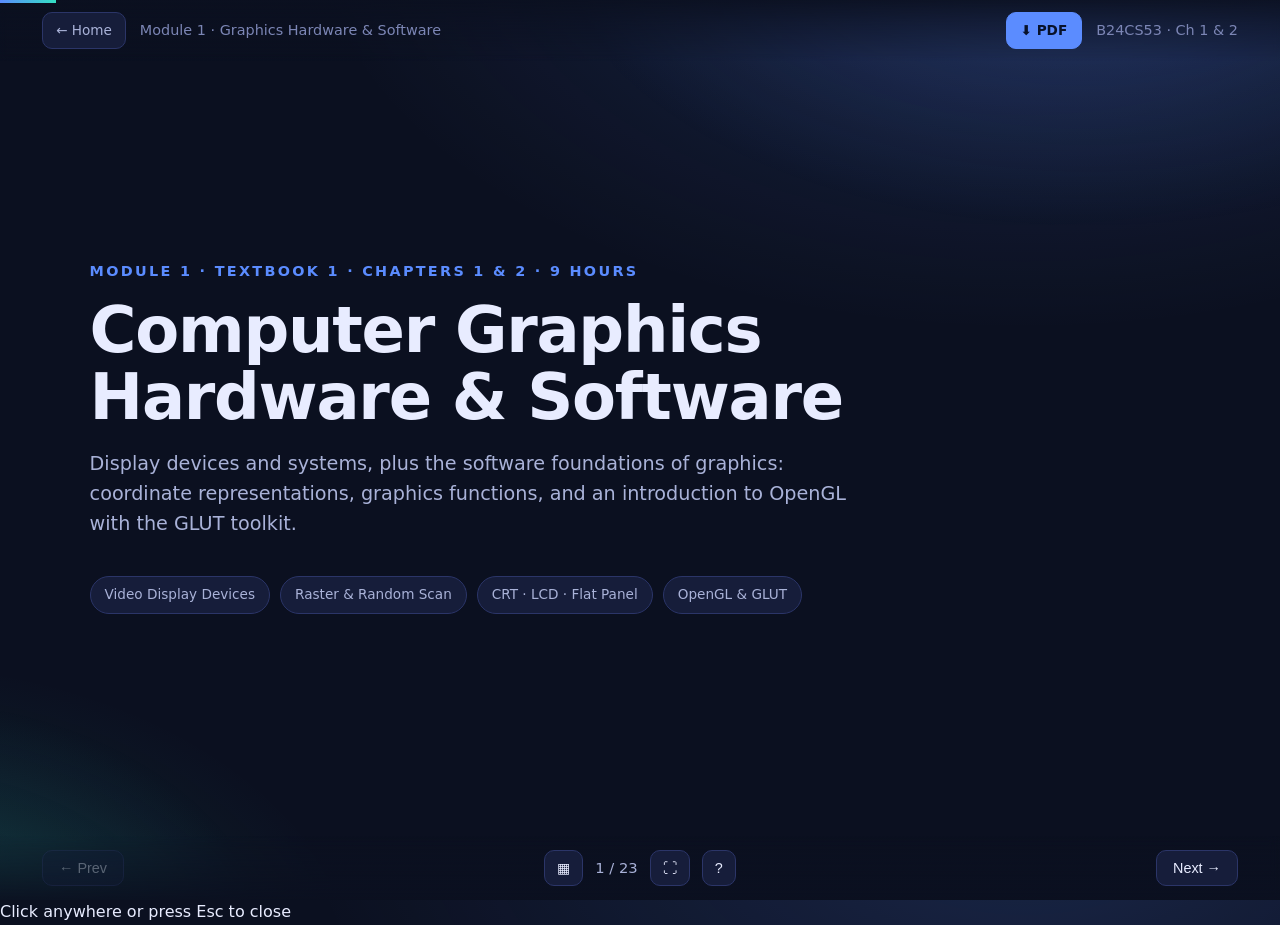
==== commit 51a536f2: "Add a Download PDF button to each module deck top bar" ====
--- a/modules/module1.html
+++ b/modules/module1.html
@@ -15,6 +15,7 @@
       <span class="deck-name">Module 1 · Graphics Hardware &amp; Software</span>
     </div>
     <div class="tb-right">
+      <a class="pdf-link" href="../pdf/Module1-Graphics-Hardware-and-Software.pdf" download title="Download this module as PDF">⬇ PDF</a>
       <span class="deck-name">B24CS53 · Ch 1 &amp; 2</span>
     </div>
   </div>
--- a/css/style.css
+++ b/css/style.css
@@ -309,6 +309,15 @@
   padding:7px 13px; border-radius:10px; font-size:.85rem; color:var(--text-dim);
 }
 .topbar .home-link:hover { border-color: var(--deck-accent); text-decoration:none; color:var(--text); }
+.topbar .pdf-link {
+  display:inline-flex; align-items:center; gap:7px; pointer-events:auto;
+  background: var(--deck-accent, var(--primary)); color:#08122b; font-weight:700;
+  border:1px solid var(--deck-accent, var(--primary));
+  padding:7px 14px; border-radius:10px; font-size:.85rem;
+  transition: transform .12s ease, box-shadow .15s ease, opacity .15s ease;
+}
+.topbar .pdf-link:hover { text-decoration:none; transform: translateY(-1px); box-shadow: 0 8px 22px rgba(0,0,0,.4); opacity:.94; color:#08122b; }
+.topbar .pdf-link:active { transform: translateY(0); }
 .topbar .deck-name { font-size:.9rem; color:var(--muted); }
 
 .progress {
@@ -511,19 +520,43 @@
 
 /* Print / export to PDF: stack every slide */
 @media print {
-  .topbar, .controls, .overview, .help-overlay, .progress { display: none !important; }
-  body { background: #fff !important; color: #111 !important; }
+@media print {
+  @page { size: 1280px auto; margin: 0; }
+  html, body { background: #0b1020 !important; }
+  .topbar, .controls, .overview, .help-overlay, .progress,
+  .spotlight-backdrop, .spotlight-stage, .spotlight-hint { display: none !important; }
   .deck { height: auto !important; overflow: visible !important; }
+  .deck::before { display: none !important; }
   .slide {
     position: relative !important; inset: auto !important; display: flex !important;
+    flex-direction: column; justify-content: flex-start;
     opacity: 1 !important; transform: none !important;
+    width: 1280px; height: auto !important; min-height: 720px; max-height: none !important;
+    overflow: visible !important;
+    padding: 48px 70px 54px !important;
     page-break-after: always; break-after: page;
-    min-height: 100vh; border-bottom: 1px solid #ccc;
+    page-break-inside: avoid; break-inside: avoid;
   }
-  .slide * { color: #111 !important; }
-  .card, .tile, .step, pre, table.tbl th { background: #f4f6fb !important; }
+  .slide:last-child { page-break-after: auto; break-after: auto; }
   .slide::after { display: none; }
-}
+  /* compact spacing so dense slides fit comfortably */
+  .slide h2 { font-size: 1.9rem; }
+  .slide p, .slide li { font-size: .98rem; }
+  .slide ul, .slide ol { margin-bottom: 8px; }
+  pre { font-size: .8rem; }
+  /* stop animations/hover from interfering with the print snapshot */
+  .slide.active > *, .card, .tile, .figure, .demo, .step, .callout, .stat,
+  .vs-split .side, .module-card { animation: none !important; transition: none !important; transform: none !important; }
+  /* interactive demos do not render in a static print, so remove their boxes
+     to avoid empty gaps and possible page overflow */
+  .demo { display: none !important; }
+  /* keep diagrams and reference images within a page */
+  .figure svg, .figure img.src-img { max-height: 360px !important; width: auto !important; }
+  /* never clip cards or figures internally */
+  .card, .figure, .step, .callout, .vs-split .side, .two-col, .three-col, .tiles { overflow: visible !important; }
+}
+/* Print colour accuracy */
+@media print { * { -webkit-print-color-adjust: exact !important; print-color-adjust: exact !important; } }
 /* Screen fallback for the print-all class (from P key) */
 .deck.print-all .slide { position: relative; inset: auto; display: flex; opacity: 1; transform: none; min-height: 100vh; }
 .deck.print-all { height: auto; overflow: visible; }
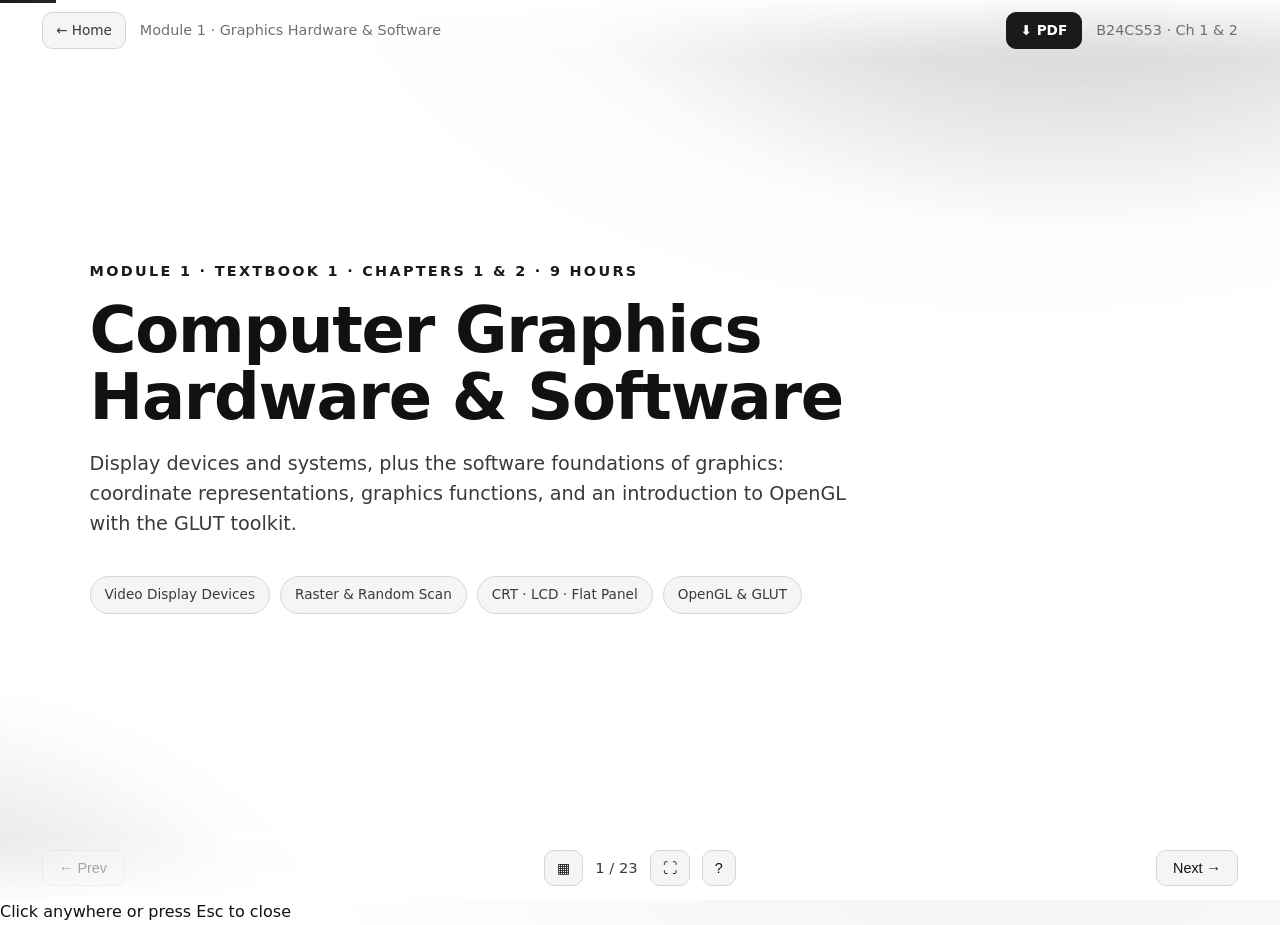
==== commit 021cce6b: "Switch theme to white background with black text (monochrome) Recolor only: palette, SVG fills/strok" ====
--- a/modules/module1.html
+++ b/modules/module1.html
@@ -192,7 +192,7 @@
               <line x1="20" y1="130" x2="220" y2="130"/>
             </g>
             <!-- retrace arrows -->
-            <g stroke="#7c86b5" stroke-width="1" stroke-dasharray="3 3">
+            <g stroke="#9a9a9a" stroke-width="1" stroke-dasharray="3 3">
               <line x1="220" y1="30" x2="20" y2="55"/>
               <line x1="220" y1="55" x2="20" y2="80"/>
             </g>
@@ -292,9 +292,9 @@
       </div>
       <div class="figure">
         <svg viewBox="0 0 320 90" width="320" role="img" aria-label="RGB phosphor triad">
-          <circle cx="70" cy="45" r="26" fill="#ff5a5a"/>
-          <circle cx="100" cy="45" r="26" fill="#4ade80" opacity="0.85"/>
-          <circle cx="85" cy="20" r="26" fill="#5b8cff" opacity="0.85"/>
+          <circle cx="70" cy="45" r="26" fill="#5c5c5c"/>
+          <circle cx="100" cy="45" r="26" fill="#8c8c8c" opacity="0.85"/>
+          <circle cx="85" cy="20" r="26" fill="#333333" opacity="0.85"/>
           <text x="150" y="42" class="s-text" font-size="14">Overlapping R, G, B light</text>
           <text x="150" y="62" class="s-dim" font-size="12">combines into any colour (RGB model).</text>
         </svg>
@@ -344,11 +344,11 @@
             <svg viewBox="0 0 360 120" width="360" role="img" aria-label="LCD layers">
               <g font-size="11" text-anchor="middle">
                 <rect x="10"  y="20" width="34" height="80" class="s-surface s-border" stroke-width="1"/><text x="27" y="112" class="s-dim">Back light</text>
-                <rect x="54"  y="20" width="28" height="80" fill="#5b8cff" opacity="0.4"/><text x="68" y="112" class="s-dim">Polarizer</text>
+                <rect x="54"  y="20" width="28" height="80" fill="#333333" opacity="0.4"/><text x="68" y="112" class="s-dim">Polarizer</text>
                 <rect x="92"  y="20" width="34" height="80" class="s-surface s-border" stroke-width="1"/><text x="109" y="112" class="s-dim">Glass</text>
-                <rect x="136" y="20" width="44" height="80" fill="#34e0c4" opacity="0.4"/><text x="158" y="112" class="s-dim">Crystals</text>
+                <rect x="136" y="20" width="44" height="80" fill="#4d4d4d" opacity="0.4"/><text x="158" y="112" class="s-dim">Crystals</text>
                 <rect x="190" y="20" width="34" height="80" class="s-surface s-border" stroke-width="1"/><text x="207" y="112" class="s-dim">Glass</text>
-                <rect x="234" y="20" width="28" height="80" fill="#5b8cff" opacity="0.4"/><text x="248" y="112" class="s-dim">Polarizer</text>
+                <rect x="234" y="20" width="28" height="80" fill="#333333" opacity="0.4"/><text x="248" y="112" class="s-dim">Polarizer</text>
                 <line x1="272" y1="60" x2="340" y2="60" class="s-stroke-accent" stroke-width="2" marker-end="url(#a1)"/>
                 <text x="315" y="52" class="s-dim">Light out</text>
               </g>
@@ -437,7 +437,7 @@
             <rect x="10"  y="25" width="120" height="40" rx="8" class="s-surface s-border" stroke-width="1.5"/><text x="70" y="50" class="s-text">Modelling</text>
             <rect x="170" y="25" width="120" height="40" rx="8" class="s-surface s-border" stroke-width="1.5"/><text x="230" y="50" class="s-text">World</text>
             <rect x="330" y="25" width="150" height="40" rx="8" class="s-surface s-border" stroke-width="1.5"/><text x="405" y="50" class="s-text">Viewing / Normalized</text>
-            <rect x="520" y="25" width="110" height="40" rx="8" class="s-fill-accent"/><text x="575" y="50" fill="#08122b" font-weight="700">Device</text>
+            <rect x="520" y="25" width="110" height="40" rx="8" class="s-fill-accent"/><text x="575" y="50" fill="#ffffff" font-weight="700">Device</text>
           </g>
           <g class="s-stroke-accent" stroke-width="2" marker-end="url(#ar)">
             <line x1="130" y1="45" x2="168" y2="45"/>
--- a/css/style.css
+++ b/css/style.css
@@ -4,28 +4,28 @@
    ============================================================ */
 
 :root {
-  --bg:            #0b1020;
-  --bg-2:          #10162e;
-  --surface:       #161d3a;
-  --surface-2:     #1d2749;
-  --border:        #2b3568;
-  --text:          #e8ecff;
-  --text-dim:      #a9b2d8;
-  --muted:         #7c86b5;
-  --primary:       #5b8cff;
-  --primary-2:     #7aa2ff;
-  --accent:        #34e0c4;
-  --accent-2:      #ffcf5c;
-  --danger:        #ff6b8a;
-  --code-bg:       #0d1226;
-  --shadow:        0 20px 60px rgba(0,0,0,.45);
+  --bg:            #ffffff;
+  --bg-2:          #fafafa;
+  --surface:       #f5f5f5;
+  --surface-2:     #ececec;
+  --border:        #d6d6d6;
+  --text:          #111111;
+  --text-dim:      #3a3a3a;
+  --muted:         #6f6f6f;
+  --primary:       #1a1a1a;
+  --primary-2:     #333333;
+  --accent:        #262626;
+  --accent-2:      #4d4d4d;
+  --danger:        #262626;
+  --code-bg:       #f0f0f0;
+  --shadow:        0 20px 60px rgba(0,0,0,.18);
   --radius:        18px;
   --maxw:          1180px;
-  --mod1: #5b8cff;
-  --mod2: #34e0c4;
-  --mod3: #ffcf5c;
-  --mod4: #ff8f6b;
-  --mod5: #c98cff;
+  --mod1: #1a1a1a;
+  --mod2: #4d4d4d;
+  --mod3: #262626;
+  --mod4: #5c5c5c;
+  --mod5: #383838;
 }
 
 * { box-sizing: border-box; margin: 0; padding: 0; }
@@ -37,8 +37,8 @@
 body {
   font-family: "Segoe UI", system-ui, -apple-system, Roboto, Helvetica, Arial, sans-serif;
   background:
-    radial-gradient(1200px 700px at 80% -10%, rgba(91,140,255,.18), transparent 60%),
-    radial-gradient(900px 600px at -10% 110%, rgba(52,224,196,.14), transparent 55%),
+    radial-gradient(1200px 700px at 80% -10%, rgba(0,0,0,.05), transparent 60%),
+    radial-gradient(900px 600px at -10% 110%, rgba(0,0,0,.04), transparent 55%),
     var(--bg);
   color: var(--text);
   line-height: 1.55;
@@ -65,8 +65,8 @@
   letter-spacing: .12em;
   text-transform: uppercase;
   color: var(--accent);
-  background: rgba(52,224,196,.1);
-  border: 1px solid rgba(52,224,196,.35);
+  background: rgba(0,0,0,.05);
+  border: 1px solid rgba(0,0,0,.3);
   padding: 6px 14px;
   border-radius: 999px;
   margin-bottom: 18px;
@@ -75,7 +75,7 @@
   font-size: clamp(2rem, 5vw, 3.4rem);
   line-height: 1.1;
   letter-spacing: -.02em;
-  background: linear-gradient(120deg, #fff, var(--primary-2) 60%, var(--accent));
+  background: linear-gradient(120deg, #111, var(--primary-2) 60%, var(--accent));
   -webkit-background-clip: text;
   background-clip: text;
   color: transparent;
@@ -107,7 +107,7 @@
   border:1px solid var(--border); border-radius:14px; padding:12px 18px;
   color: var(--text); transition: transform .18s ease, border-color .18s ease, box-shadow .18s ease;
 }
-.dl-btn:hover { transform: translateY(-3px); border-color: var(--primary); box-shadow: 0 14px 34px rgba(0,0,0,.4); text-decoration:none; }
+.dl-btn:hover { transform: translateY(-3px); border-color: var(--primary); box-shadow: 0 14px 34px rgba(0,0,0,.15); text-decoration:none; }
 .dl-btn .dl-ic { font-size:1.6rem; }
 .dl-btn .dl-tx { display:flex; flex-direction:column; }
 .dl-btn .dl-tx b { color: var(--text); font-size:.98rem; }
@@ -142,7 +142,7 @@
 .module-card:hover {
   transform: translateY(-4px);
   border-color: var(--mc, var(--primary));
-  box-shadow: 0 16px 40px rgba(0,0,0,.4);
+  box-shadow: 0 16px 40px rgba(0,0,0,.15);
   text-decoration: none;
 }
 .module-card .m-top { display:flex; align-items:center; gap:14px; }
@@ -151,7 +151,7 @@
   width: 52px; height: 52px; border-radius: 14px;
   display: grid; place-items: center;
   font-weight: 700; font-size: 1.35rem;
-  color: #08122b;
+  color: #ffffff;
   background: var(--mc, var(--primary));
 }
 .module-card h3 { font-size: 1.18rem; line-height: 1.25; }
@@ -243,7 +243,7 @@
 .slide ol > li::before {
   content: counter(li); position:absolute; left:0; top:6px;
   width:20px; height:20px; border-radius:6px; font-size:.72rem; font-weight:700;
-  display:grid; place-items:center; color:#08122b; background: var(--deck-accent, var(--primary));
+  display:grid; place-items:center; color:#ffffff; background: var(--deck-accent, var(--primary));
 }
 .slide li b, .slide p b { color: var(--text); }
 
@@ -259,11 +259,11 @@
 
 .callout {
   border-left: 4px solid var(--deck-accent, var(--primary));
-  background: rgba(91,140,255,.08);
+  background: rgba(0,0,0,.05);
   border-radius: 8px; padding: 12px 16px; margin: 14px 0;
 }
-.callout.warn { border-left-color: var(--accent-2); background: rgba(255,207,92,.08); }
-.callout.good { border-left-color: var(--accent); background: rgba(52,224,196,.08); }
+.callout.warn { border-left-color: var(--accent-2); background: rgba(0,0,0,.05); }
+.callout.good { border-left-color: var(--accent); background: rgba(0,0,0,.05); }
 .callout .lbl { font-weight:700; color: var(--text); display:block; margin-bottom:2px; font-size:.85rem; letter-spacing:.04em; text-transform:uppercase; }
 
 pre {
@@ -271,22 +271,22 @@
   border-radius: 12px; padding: 16px 18px; overflow-x: auto;
   font-size: .86rem; line-height: 1.5; margin: 12px 0;
 }
-pre code { color: #cfe0ff; }
-.tok-key { color: #7aa2ff; }
-.tok-fn  { color: #34e0c4; }
-.tok-num { color: #ffcf5c; }
-.tok-str { color: #ff9db0; }
-.tok-com { color: #6b76a8; font-style: italic; }
+pre code { color: #1a1a1a; }
+.tok-key { color: #000000; }
+.tok-fn  { color: #333333; }
+.tok-num { color: #5c5c5c; }
+.tok-str { color: #444444; }
+.tok-com { color: #767676; font-style: italic; }
 code.inline {
   background: var(--code-bg); border:1px solid var(--border);
-  padding: 2px 7px; border-radius: 6px; font-size: .86em; color: #cfe0ff;
+  padding: 2px 7px; border-radius: 6px; font-size: .86em; color: #1a1a1a;
 }
 
 table.tbl { width:100%; border-collapse: collapse; margin: 12px 0; font-size:.9rem; }
 table.tbl th, table.tbl td { text-align:left; padding: 10px 12px; border-bottom:1px solid var(--border); }
 table.tbl th { color: var(--text); background: var(--surface); }
 table.tbl td { color: var(--text-dim); }
-table.tbl tr:hover td { background: rgba(91,140,255,.05); }
+table.tbl tr:hover td { background: rgba(0,0,0,.04); }
 
 .pill { display:inline-block; padding:3px 10px; border-radius:999px; font-size:.75rem; border:1px solid var(--border); color:var(--text-dim); }
 
@@ -299,7 +299,7 @@
   position: fixed; top:0; left:0; right:0; z-index: 30;
   display:flex; align-items:center; justify-content: space-between;
   padding: 12px clamp(18px, 4vw, 42px);
-  background: linear-gradient(180deg, rgba(11,16,32,.9), rgba(11,16,32,0));
+  background: linear-gradient(180deg, rgba(255,255,255,.92), rgba(255,255,255,0));
   pointer-events: none;
 }
 .topbar .tb-left, .topbar .tb-right { display:flex; align-items:center; gap:14px; pointer-events:auto; }
@@ -311,12 +311,12 @@
 .topbar .home-link:hover { border-color: var(--deck-accent); text-decoration:none; color:var(--text); }
 .topbar .pdf-link {
   display:inline-flex; align-items:center; gap:7px; pointer-events:auto;
-  background: var(--deck-accent, var(--primary)); color:#08122b; font-weight:700;
+  background: var(--deck-accent, var(--primary)); color:#ffffff; font-weight:700;
   border:1px solid var(--deck-accent, var(--primary));
   padding:7px 14px; border-radius:10px; font-size:.85rem;
   transition: transform .12s ease, box-shadow .15s ease, opacity .15s ease;
 }
-.topbar .pdf-link:hover { text-decoration:none; transform: translateY(-1px); box-shadow: 0 8px 22px rgba(0,0,0,.4); opacity:.94; color:#08122b; }
+.topbar .pdf-link:hover { text-decoration:none; transform: translateY(-1px); box-shadow: 0 8px 22px rgba(0,0,0,.18); opacity:.94; color:#ffffff; }
 .topbar .pdf-link:active { transform: translateY(0); }
 .topbar .deck-name { font-size:.9rem; color:var(--muted); }
 
@@ -331,7 +331,7 @@
   position: fixed; bottom:0; left:0; right:0; z-index:30;
   display:flex; align-items:center; justify-content: space-between;
   padding: 14px clamp(18px, 4vw, 42px);
-  background: linear-gradient(0deg, rgba(11,16,32,.92), rgba(11,16,32,0));
+  background: linear-gradient(0deg, rgba(255,255,255,.94), rgba(255,255,255,0));
 }
 .controls .btn {
   pointer-events:auto;
@@ -349,7 +349,7 @@
 /* Overview grid */
 .overview {
   position: fixed; inset:0; z-index:50; display:none;
-  background: rgba(6,9,20,.96); padding: 70px clamp(20px,5vw,60px) 40px; overflow-y:auto;
+  background: rgba(250,250,250,.97); padding: 70px clamp(20px,5vw,60px) 40px; overflow-y:auto;
 }
 .overview.open { display:block; }
 .overview h3 { margin-bottom: 18px; color: var(--text); }
@@ -415,7 +415,7 @@
 }
 .step .sn {
   flex: 0 0 auto; width: 30px; height: 30px; border-radius: 9px;
-  display: grid; place-items: center; font-weight: 700; font-size: .9rem; color: #08122b;
+  display: grid; place-items: center; font-weight: 700; font-size: .9rem; color: #ffffff;
   background: var(--deck-accent, var(--primary));
 }
 .step .sc { color: var(--text-dim); font-size: .92rem; }
@@ -426,12 +426,12 @@
 .vs-split .vs-mid { display: grid; place-items: center; }
 .vs-badge {
   width: 44px; height: 44px; border-radius: 50%; display: grid; place-items: center;
-  font-weight: 800; font-size: .85rem; color: #08122b; margin: 0 12px;
+  font-weight: 800; font-size: .85rem; color: #ffffff; margin: 0 12px;
   background: linear-gradient(135deg, var(--deck-accent, var(--primary)), var(--accent));
 }
 
 .swatches { display: flex; gap: 10px; flex-wrap: wrap; margin: 12px 0; }
-.swatch { border-radius: 10px; padding: 12px 14px; font-size: .8rem; font-weight: 700; color: #08122b; min-width: 82px; text-align: center; border: 1px solid rgba(255,255,255,.18); }
+.swatch { border-radius: 10px; padding: 12px 14px; font-size: .8rem; font-weight: 700; color: #111; min-width: 82px; text-align: center; border: 1px solid rgba(0,0,0,.25); }
 
 .stats { display: flex; flex-wrap: wrap; gap: 12px; margin: 12px 0; }
 .stat { background: var(--surface); border: 1px solid var(--border); border-radius: 12px; padding: 12px 16px; min-width: 120px; }
@@ -483,7 +483,7 @@
 /* Help overlay */
 .help-overlay {
   position: fixed; inset: 0; z-index: 60; display: none;
-  background: rgba(6,9,20,.9); backdrop-filter: blur(4px);
+  background: rgba(245,245,245,.9); backdrop-filter: blur(4px);
   align-items: center; justify-content: center; padding: 24px;
 }
 .help-overlay.open { display: flex; }
@@ -522,7 +522,7 @@
 @media print {
 @media print {
   @page { size: 1280px auto; margin: 0; }
-  html, body { background: #0b1020 !important; }
+  html, body { background: #ffffff !important; }
   .topbar, .controls, .overview, .help-overlay, .progress,
   .spotlight-backdrop, .spotlight-stage, .spotlight-hint { display: none !important; }
   .deck { height: auto !important; overflow: visible !important; }
@@ -607,12 +607,12 @@
 .diagram .dbox:hover {
   transform: scale(1.045);
   z-index: 5; position: relative;
-  box-shadow: 0 18px 46px rgba(0,0,0,.5);
+  box-shadow: 0 18px 46px rgba(0,0,0,.15);
   border-color: var(--deck-accent, var(--primary));
 }
 
 /* Tiles already lift on hover; add a gentle zoom on top of the lift */
-.tile:hover { transform: translateY(-3px) scale(1.05); z-index: 5; position: relative; box-shadow: 0 16px 40px rgba(0,0,0,.45); }
+.tile:hover { transform: translateY(-3px) scale(1.05); z-index: 5; position: relative; box-shadow: 0 16px 40px rgba(0,0,0,.15); }
 
 /* Home page module cards: stronger, poster style zoom */
 .module-card { transition: transform .3s cubic-bezier(.2,.7,.2,1), border-color .2s ease, box-shadow .3s ease; }
@@ -624,7 +624,7 @@
 
 /* Do not zoom code blocks (they can overflow); just highlight */
 pre { transition: border-color .2s ease, box-shadow .2s ease; }
-pre:hover { border-color: var(--deck-accent, var(--primary)); box-shadow: 0 10px 30px rgba(0,0,0,.35); }
+pre:hover { border-color: var(--deck-accent, var(--primary)); box-shadow: 0 10px 30px rgba(0,0,0,.12); }
 
 /* Accessibility: honour reduced-motion by disabling the zoom */
 @media (prefers-reduced-motion: reduce) {
@@ -633,7 +633,7 @@
   }
   .card:hover, .tile:hover, .figure:hover, .demo:hover, .step:hover, .callout:hover,
   .stat:hover, .vs-split .side:hover, .diagram .dbox:hover, .module-card:hover {
-    transform: none; box-shadow: 0 12px 30px rgba(0,0,0,.4);
+    transform: none; box-shadow: 0 12px 30px rgba(0,0,0,.15);
   }
 }
 
@@ -655,7 +655,7 @@
 /* Dimming backdrop (click to close). No backdrop-filter needed. */
 .spotlight-backdrop {
   position: fixed; inset: 0; z-index: 70;
-  background: rgba(6, 9, 20, .35);
+  background: rgba(0, 0, 0, .35);
   opacity: 0; pointer-events: none;
   transition: opacity .3s ease;
 }
@@ -677,7 +677,7 @@
   max-width: 1100px;
   min-height: 62vh;
   max-height: 88vh; overflow: auto;
-  box-shadow: 0 30px 90px rgba(0,0,0,.7);
+  box-shadow: 0 30px 90px rgba(0,0,0,.3);
   border-color: var(--deck-accent, var(--primary)) !important;
   cursor: auto;
   transform: none !important;
